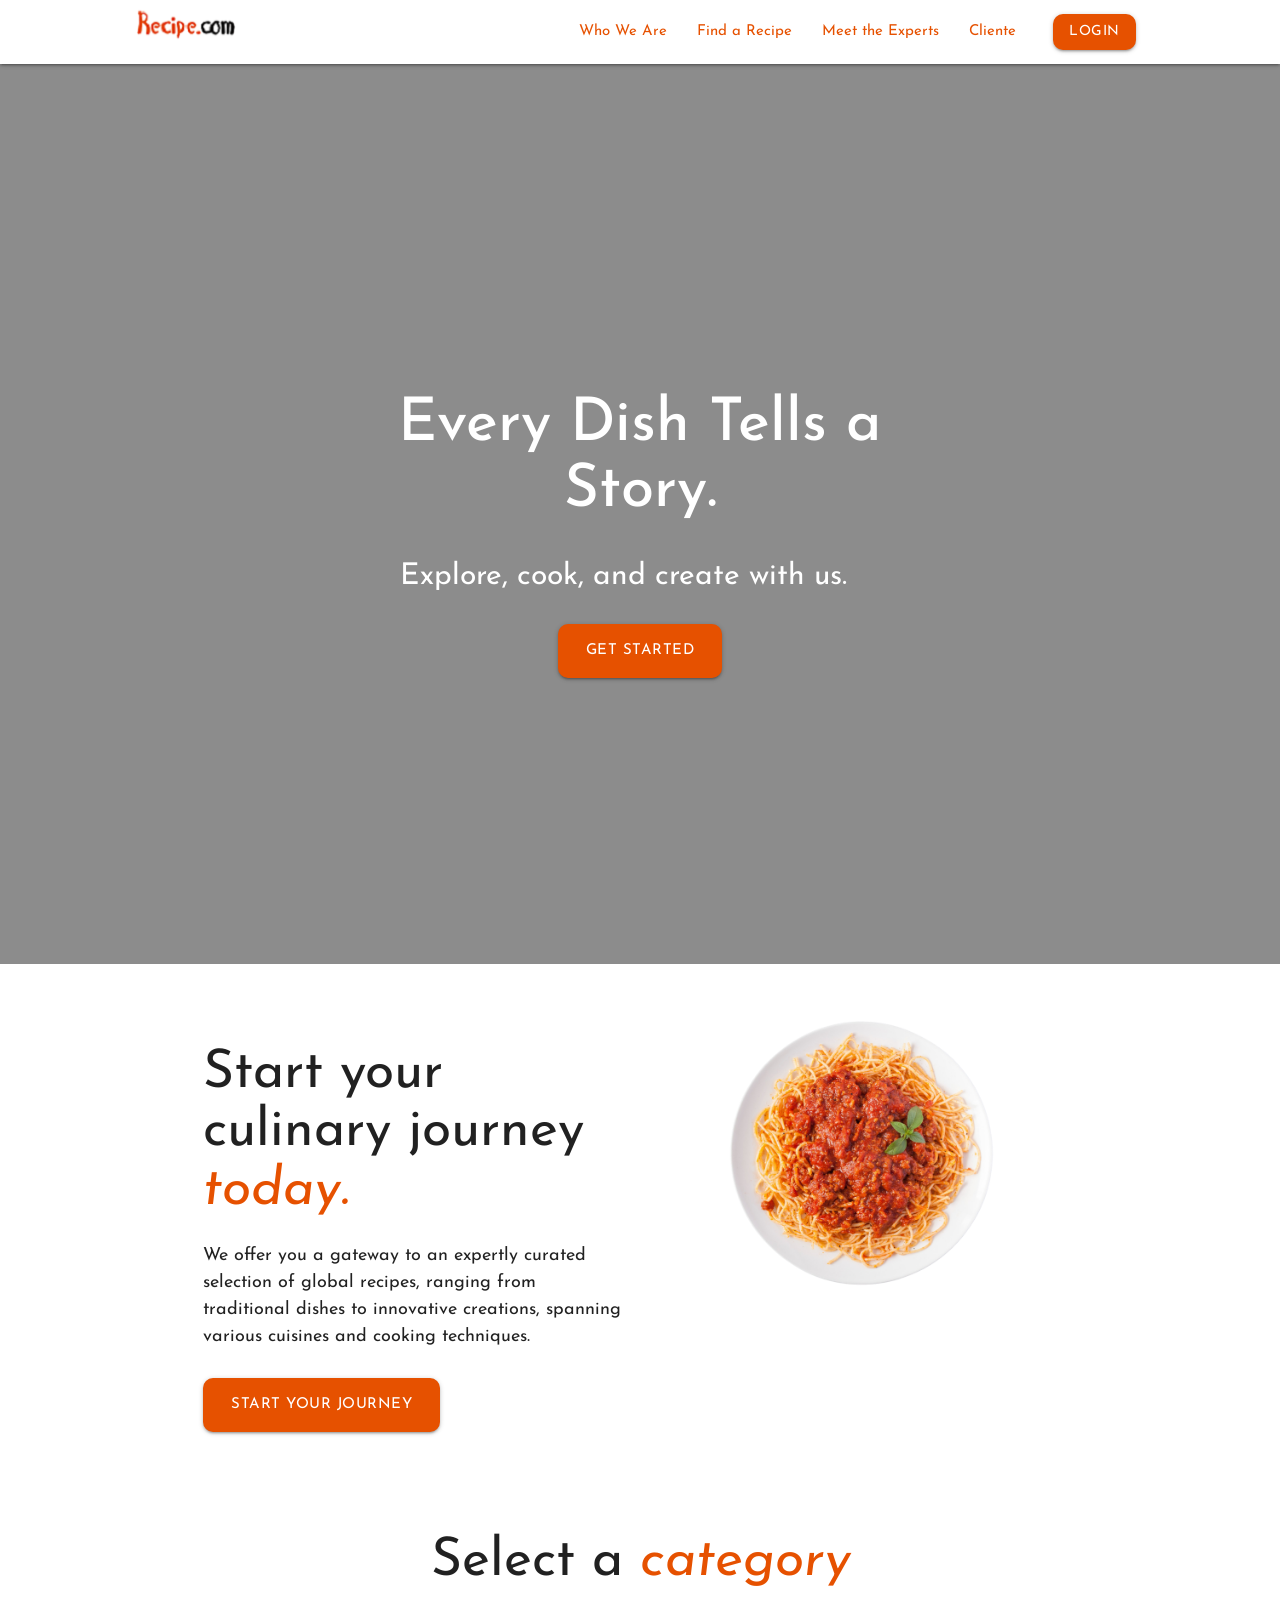
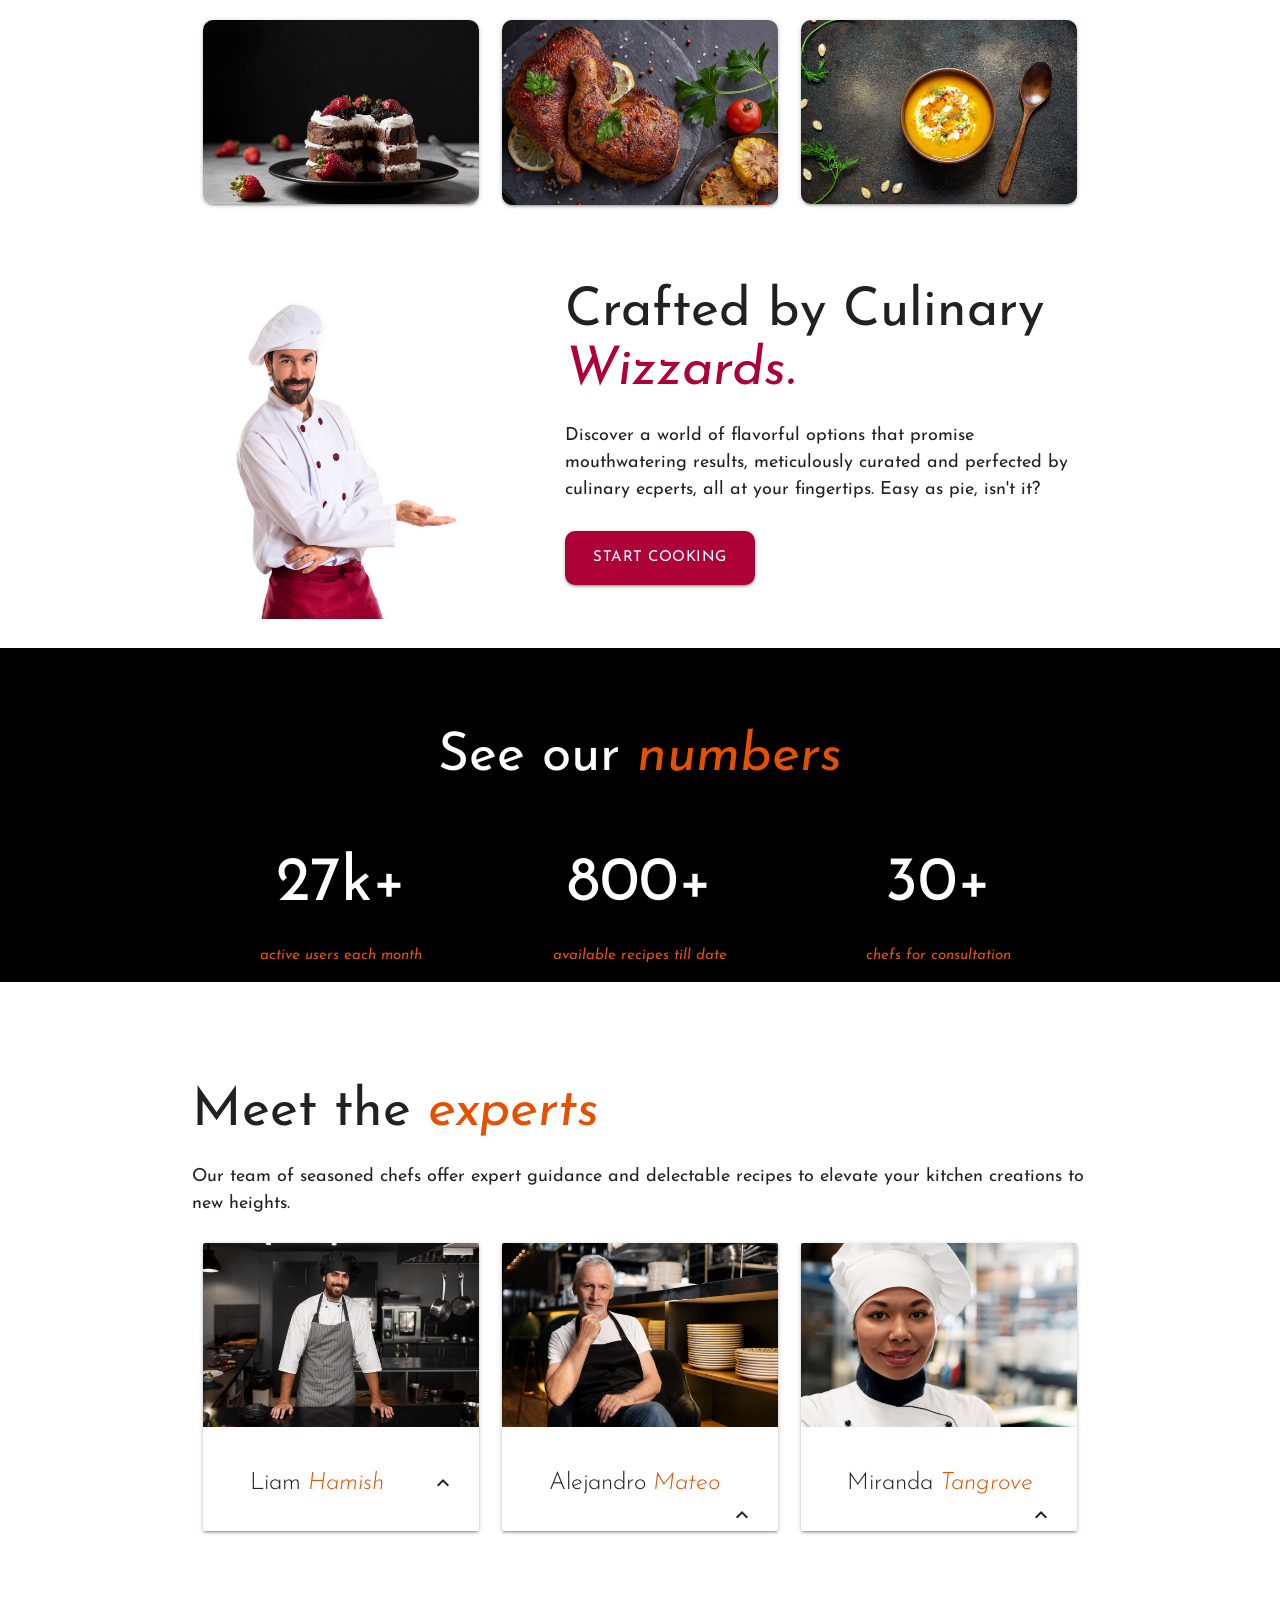
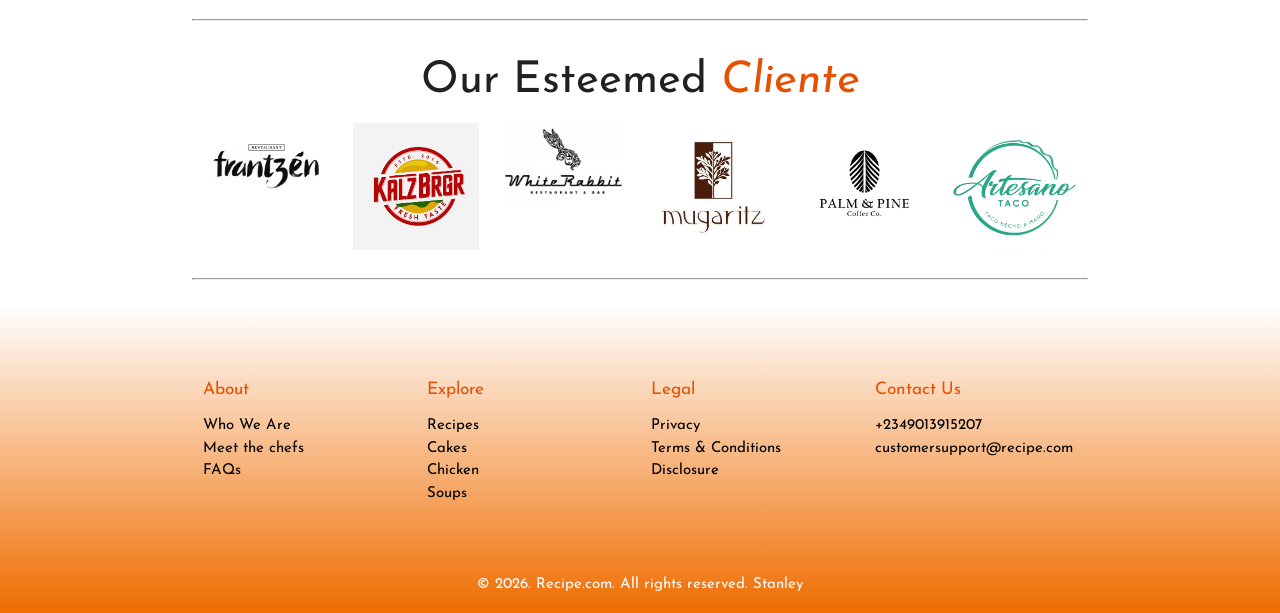
==== index.html @ 9ba12cfd "Implemented youtube search." ====
<!DOCTYPE html>
<html lang="en">
<head>
    <meta charset="UTF-8">
    <meta name="viewport" content="width=device-width, initial-scale=1.0">
    <title>Recipe.com</title>

    <!--CSS Framework -->
    <link rel="stylesheet" href="css/materialize.css">
    <link href="https://fonts.googleapis.com/icon?family=Material+Icons" rel="stylesheet">

    <!-- Vanilla CSS -->
    <link rel="stylesheet" href="css/style.css">


    <!-- Custom fonts -->
    <link rel="preconnect" href="https://fonts.googleapis.com">
    <link rel="preconnect" href="https://fonts.gstatic.com" crossorigin>
    <link href="https://fonts.googleapis.com/css2?family=Josefin+Sans:ital,wght@0,100..700;1,100..700&display=swap" rel="stylesheet">

    <!-- Favicon and shortcut -->
    <link rel="shortcut icon" href="images/rcon.png" type="image/x-icon">
</head>
<body>
    <header>
        <div class="navbar-fixed">
            <nav class="white ">
                <a href="#sidenav" class="sidenav-trigger left hide-on-large-only">
                    <i class="material-icons black-text">menu</i>
                </a>

                <a href="#">
                    <img src="images/logo.png" alt="Recipe.com" class="responsive-img brand-logo hide-on-large-only">
                </a>
                
                <div class="container hide-on-med-and-down">
                    <div class="row">
                        <div class="col pull-l1">
                            <a href="#">
                                <img src="images/logo.png" alt="Recipe.com" class="responsive-img">
                            </a>
                        </div>
                        <div class="col push-l3">
                            <ul class="">
                                <li><a href="" class="orange-text text-darken-4">Who We Are</a></li>
                                <li><a href="#category-section" class="orange-text text-darken-4">Find a Recipe</a></li>
                                <li><a href="#expert-section" class="orange-text text-darken-4">Meet the Experts</a></li>
                                <li><a href="#cliente-section" class="orange-text text-darken-4">Cliente</a></li>
                            </ul>
                        </div>
                        <div class="col push-l3">
                            <div class="right">
                                <a href="#" class="btn login-btn orange darken-4"><span>LOGIN</span></a>
                            </div>
                        </div>
                    </div>
                </div>
            </nav>
        </div>

        <!-- Mobile sidenav -->
        <ul class="sidenav" id="sidenav">
            <li><a href="" class="orange-text text-darken-4">Who We Are</a></li>
            <li><a href="#category-section" class="orange-text text-darken-4">Find a Recipe</a></li>
            <li><a href="#expert-section" class="orange-text text-darken-4">Meet the Experts</a></li>
            <li><a href="#cliente-section" class="orange-text text-darken-4">Cliente</a></li>
            <li>
                <a href="#" class="btn login-btn orange darken-4"><span>LOGIN</span></a>
            </li>
        </ul>

        <section class="hero">
            <!-- Desktop Video -->
            <video class="hero-video hide-on-small-and-down"
                autoplay
                muted
                loop
                playsinline>
                <source src="images/header-bg-vid.mp4" type="video/mp4">
            </video>

            <!-- Mobile Image -->
            <div class="hero-image hide-on-med-and-up">
                <!-- I used a backgroud image here -->
            </div>

            <!-- Dark Overlay -->
            <div class="hero-overlay"></div>

            <!-- Content -->
            <div class="hero-content container">
                <div class="hero-text">
                    <h1 class="text-align-center-on-wrap">Every Dish Tells a Story.</h1>
                    <p>Explore, cook, and create with us.</p>
    
                </div>
                <a class="btn-large orange darken-4 waves-effect get-started-btn">
                    Get Started
                </a>
            </div>

        </section>
    </header>

    <main>
        <!-- hero section (section 1)-->
        <section class="hero-section" id="hero-section">
            <div class="container row">
                <div class="col m8 l6">
                    <h2 class="hide-on-small-and-down">Start your culinary journey <span class="italic orange-text text-darken-4">today.</span></h2>
                    <h4 class="hide-on-med-and-up">Start your culinary journey <span class="italic orange-text text-darken-4">today.</span></h4>
                    <p>We offer you a gateway to an expertly curated selection of global recipes, ranging from traditional dishes to innovative creations, spanning various cuisines and cooking techniques.</p>

                    <a href="" class="btn-large white-text orange darken-4 get-started-btn waves-effect">START YOUR JOURNEY</a>
                </div>
                <div class="col hide-on-small-and-down m4 l6">
                    <div class="image-col">
                        <img src="images/spagetti.png" alt="Spagetti" class="responsive-img">
                    </div>
                </div>
            </div>
        </section>

        <!-- category (section 2)-->
        <section class="category-section" id="category-section">
            <div class="container">
                <div class="category-section-title">
                    <h2 class="hide-on-small-and-down">Select a <span class="italic orange-text text-darken-4">category</span></h2>
                    <h4 class="hide-on-med-and-up">Tap a <span class="italic orange-text text-darken-4">category</span></h4>
                </div>
                
                <div class="row hide-on-small-and-down">
                    <div class="col s12 m12 l4">
                        <div class="my-modal-container round-edge">
                            <div class="card round-edge">
                                <div class="card-image">
                                    <img src="images/cake-main.jpg" alt="Cake" class="responsive-img round-edge">
                                </div>
                            </div>
                            <div class="my-modal round-edge">
                                <a href="all-recipes-cakes.html" class="">Cakes<i class="material-icons">call_made</i></a>
                            </div>
                        </div>
                    </div>
                    <div class="col s12 m12 l4">
                        <div class="my-modal-container">
                            <div class="card round-edge">
                                <div class="card-image">
                                    <img src="images/chicken-main.jpg" alt="Cake" class="responsive-img round-edge">
                                </div>
                            </div>
                            <div class="my-modal round-edge">
                                <a href="all-recipes-chicken.html" class="">Chicken<i class="material-icons">call_made</i></a>
                            </div>
                        </div>
                    </div>
                    <div class="col s12 m12 l4 ">
                        <div class="my-modal-container">
                            <div class="card round-edge">
                                <div class="card-image">
                                    <img src="images/soup-main.jpg" alt="Cake" class="responsive-img  round-edge">
                                </div>
                            </div>
                            <div class="my-modal round-edge">
                                <a href="all-recipes-soups.html" class="">Soups<i class="material-icons">call_made</i></a>
                            </div>
                        </div>
                    </div>
                </div>

                <!-- for mobile screens -->
                <div class="slider hide-on-med-and-up">
                    <ul class="slides round-edge">
                        <li>
                            <img src="images/cake-main.jpg" alt="Cake" class="responsive-img round-edge">
                            
                                <!-- Sliding Text Container -->
                            <div class="caption center-align">
                                <div class=" white-text">
                                    <h3>
                                        <a href="all-recipes-cakes.html" class="white-text">Cakes<i class="material-icons">call_made</i></a>
                                    </h3>
                                </div>
                            </div>
                        </li>
                        <li>
                            <img src="images/soup-main.jpg" alt="Cake" class="responsive-img round-edge">
                            
                                <!-- Sliding Text Container -->
                            <div class="caption left-align">
                                <div class=" white-text">
                                    <h3>
                                        <a href="all-recipes-soups.html" class="white-text">Soups<i class="material-icons">call_made</i></a>
                                    </h3>
                                </div>
                            </div>
                        </li>
                        <li>
                            <img src="images/chicken-main.jpg" alt="Cake" class="responsive-img round-edge">
                            
                                <!-- Sliding Text Container -->
                            <div class="caption right-align">
                                <div class=" white-text">
                                    <h3>
                                        <a href="all-recipes-chicken.html" class="white-text">Chicken<i class="material-icons">call_made</i></a>
                                    </h3>
                                </div>
                            </div>
                        </li>
                    </ul>
                </div>
            </div>
        </section>

        <!-- section 3 -->
        <section class="section-3">
            <div class="container">
                <div class="row">
                    <div class="col s12 m4 l5">
                        <img src="images/chef.jpg" alt="Chef" class="responsive-img hide-on-small-and-down">
                        <img src="images/chef-thumbs-up.jpg" alt="Chef" class="responsive-img hide-on-med-and-up">
                    </div>
                    <div class="s12 m8 l7">
                        <h2 class="hide-on-small-and-down">Crafted by Culinary <span class="italic chef-color-text">Wizzards.</span></h2>
                        <h4 class="hide-on-med-and-up center">Crafted by Culinary <span class="italic chef-color-text">Wizzards.</span></h4>
                        <p>Discover a world of flavorful options that promise mouthwatering results, meticulously curated and perfected by culinary ecperts, all at your fingertips. Easy as pie, isn't it?</p>
                        <a href="#" class="btn-large start-cooking-btn chef-color">START COOKING</a>
                    </div>
                </div>
            </div>
        </section>

        <!-- sectooin 4 -->
        <section class="section-4 black white-text">
            <div class="container">
                <div class="category-section-title">
                    <h2 class="center-align">See our <span class="italic orange-text text-darken-4">numbers</span></h2>
                </div>

                <div class="row">
                    <div class="col s12 m4 l4">
                        <h1 class="white-text text-align-center-on-wrap">27k+</h1>
                        <p class="text-align-center-on-wrap italic orange-text text-darken-4">active users each month</p>
                    </div>
                    <div class="col s12 m4 l4">
                        <h1 class="white-text text-align-center-on-wrap">800+</h1>
                        <p class="text-align-center-on-wrap italic orange-text text-darken-4">available recipes till date</p>
                    </div>
                    <div class="col s12 m4 l4">
                        <h1 class="white-text text-align-center-on-wrap">30+</h1>
                        <p class="text-align-center-on-wrap italic orange-text text-darken-4">chefs for consultation</p>
                    </div>
                </div>
            </div>
        </section>

        <!-- section 5 (Experts)-->
        <section class="section-5" id="expert-section">
            <div class="container">
                <h2 class="hide-on-small-and-down">Meet the <span class="italic orange-text text-darken-4">experts</span></h2>
                <h4 class="hide-on-med-and-up center-align">Meet the <span class="italic orange-text text-darken-4">experts</span></h4>
                <p>Our team of seasoned chefs offer expert guidance and delectable recipes to elevate your kitchen creations to new heights.</p>

                <div class="row">
                    <div class="col s12 m6 l4">
                        <div class="card">
                            <div class="card-image waves-effect waves-block waves-light">
                                <img class="activator" src="images/expert-1.jpg">
                            </div>
                            <div class="card-content">
                                <h5 class="card-title activator grey-text text-darken-4">
                                    Liam <span class="italic orange-text text-darken-4">Hamish</span>
                                    <i class="material-icons right">expand_less</i>
                                </h5>
                            </div>
                            <div class="card-reveal">
                                <span class="card-title orange-text text-darken-4"><i class="material-icons right">close</i></span>
                                <p>A Scottish culinary virtuosso, infuses traditional flavors with innovative techniques, crafting exquisite dishes that celebrates his rich culinary heritage.</p>
                            </div>
                        </div>
                    </div>
                    <div class="col s12 m6 l4">
                        <div class="card">
                            <div class="card-image waves-effect waves-block waves-light">
                                <img class="activator" src="images/expert-2.jpg">
                            </div>
                            <div class="card-content">
                                <h5 class="card-title activator grey-text text-darken-4">
                                    Alejandro <span class="italic orange-text text-darken-4">Mateo</span>
                                    <i class="material-icons right">expand_less</i>
                                </h5>
                            </div>
                            <div class="card-reveal">
                                <span class="card-title orange-text text-darken-4"><i class="material-icons right">close</i></span>
                                <p>He showcases the rich tapestry of Spanish cuisine through his bold flavors and artistic presentations, honoring age-old traditions with a contemporary flair.</p>
                            </div>
                        </div>
                    </div>
                    <div class="col s12 m6 l4">
                        <div class="card">
                            <div class="card-image waves-effect waves-block waves-light">
                                <img class="activator" src="images/expert-3.jpg">
                            </div>
                            <div class="card-content">
                                <h5 class="card-title activator grey-text text-darken-4">
                                    Miranda <span class="italic orange-text text-darken-4">Tangrove</span>
                                    <i class="material-icons right">expand_less</i>
                                </h5>
                            </div>
                            <div class="card-reveal">
                                <span class="card-title orange-text text-darken-4"><i class="material-icons right">close</i></span>
                                <p>She brings a modern twist to classic American cuisine, blending flavors from diverse cultural influence to create culinary masterpieces that captivates the palate.</p>
                            </div>
                        </div>
                    </div>
                </div>
            </div>
        </section>
        
        <!-- section 6 (Clients) -->
        <section class="section-6" id="cliente-section">
            <div class="container">
                <hr>
                <div class="category-section-title">
                    <h3 class="hide-on-small-and-down">Our Esteemed <span class="italic orange-text text-darken-4">Cliente</span></h3>
                    <h4 class="hide-on-med-and-up center">Our Esteemed <span class="italic orange-text text-darken-4">Cliente</span></h4>
                </div>
                <!-- Clients logo -->
                <div class="row">
                    <div class="col s6 m3 l2">
                        <img src="images/rest-1.avif" alt="" class="responsive-img">
                    </div>
                    <div class="col s6 m3 l2">
                        <img src="images/rest-2.avif" alt="" class="responsive-img">
                    </div>
                    <div class="col s6 m3 l2">
                        <img src="images/rest-3.avif" alt="" class="responsive-img">
                    </div>
                    <div class="col s6 m3 l2">
                        <img src="images/rest-4.avif" alt="" class="responsive-img">
                    </div>
                    <div class="col s6 m3 l2">
                        <img src="images/rest-5.avif" alt="" class="responsive-img">
                    </div>
                    <div class="col s6 m3 l2">
                        <img src="images/rest-6.avif" alt="" class="responsive-img">
                    </div>
                </div>
                <hr>
            </div>
        </section>
    </main>

    <footer class="page-footer">
        <div class="container">
            <div class="row">
                <div class="col s12 m6 l3">
                    <h6 class="orange-text text-darken-4">About</h6>
                    <ul>
                        <li><a href="#" class="black-text">Who We Are</a></li>
                        <li><a href="#" class="black-text">Meet the chefs</a></li>
                        <li><a href="#" class="black-text">FAQs</a></li>
                    </ul>
                </div>
                <div class="col s12 m6 l3">
                    <h6 class="orange-text text-darken-4">Explore</h6>
                    <ul>
                        <li><a href="#category-section" class="black-text">Recipes</a></li>
                        <li><a href="all-recipes-cakes.html" class="black-text">Cakes</a></li>
                        <li><a href="all-recipes-chicken.html" class="black-text">Chicken</a></li>
                        <li><a href="all-recipes-soups.html" class="black-text">Soups</a></li>
                    </ul>
                </div>
                <div class="col s12 m6 l3">
                    <h6 class="orange-text text-darken-4">Legal</h6>
                    <ul>
                        <li><a href="#" class="black-text">Privacy</a></li>
                        <li><a href="#" class="black-text">Terms & Conditions</a></li>
                        <li><a href="#" class="black-text">Disclosure</a></li>
                    </ul>
                </div>
                <div class="col s12 m6 l3">
                    <h6 class="orange-text text-darken-4">Contact Us</h6>
                    <ul>
                        <li><a href="tel:+2349013915207" class="black-text">+2349013915207</a></li>
                        <li><a href="#" class="black-text">customersupport@recipe.com</a></li>
                    </ul>
                </div>
            </div>
            <div class="center copyright">
                <p>&copy; 2026. Recipe.com. All rights reserved. <a href="https://github.com/Dyxcy-01" class="white-text">Stanley</a></p>
            </div>
        </div>

    </footer>
</body>

<!-- Framework scripts for materialize CSS -->
<script src="js/jquery.js"></script>
<script src="js/materialize.js"></script>

<!-- Main script -->
<script>
$(document).ready(()=>{
    $('.sidenav').sidenav();
    $('.slider').slider(
        {
            indicators: false,
            interval: 3000
        }
    );
});
</script>
</html>
---- css/style.css ----
/* General */
*{
    font-family: "Josefin Sans", sans-serif;
    font-optical-sizing: auto;
    font-style: normal;
}

.login-btn{
    border-radius: 10px;
}

ul li a:hover, 
.login-btn:hover, 
.get-started-btn:hover, 
.start-cooking-btn:hover{
    font-weight: bold;
}

.get-started-btn, 
.start-cooking-btn{
    border-radius: 10px;
    margin-top: 10px;
}

/* Start */

.hero{
    position:relative;
    height:100vh;
    overflow:hidden;
}

/* Desktop Video */
.hero-video{
    position:absolute;
    top:50%;
    left:50%;
    width:100%;
    height:100%;
    object-fit:cover;
    transform:translate(-50%, -50%);
    z-index:1;
}

/* Mobile Background */
.hero-image{
    position:absolute;
    inset:0;
    background:url("../images/welcome-banner.jpg") center center;
    background-size:cover;
    z-index:1;
}

/* Dark layer */
.hero-overlay{
    position:absolute;
    inset:0;
    background:rgba(0,0,0,.45);
    z-index:2;
}

/* Center text */
.hero-content{
    position:relative;
    z-index:3;
    height:100%;
    display:flex;
    flex-direction:column;
    justify-content:center;
    align-items:center;
    text-align:center;
    color:#fff;
}


.hero-text{
    width:600px;
}


.hero-text p{
    text-align:left;
}





.hero-content h1{
    font-size:4rem;
    font-weight:500;
    margin-bottom:0rem;
}

.hero-content p{
    font-size:2.0rem;
    margin-left: 10%;
    margin-bottom:1rem;
}

@media only screen and (max-width:600px){
    .hero{
        height:auto;
    }

    .hero-content{
        align-items:flex-start;
        text-align:left;
        padding:40px 20px;
        justify-content:center;
    }

    .hero-content h1{
        font-size:2rem;
        text-align: left;
    }

    .hero-content p{
        font-size:1.2rem;
        margin-left: auto;
    }
}

/* Stop */


.hero-section,
.category-section, 
.section-4, 
.section-5,
.section-6{
    padding-top: 3rem;
}
.section-3{
    padding-top: 0.5rem;
}

.slider .slides{
    height: fit-content !important;
}


.hero-section p, .section-3 p, .section-5 p{
    font-size: large;
}

.category-section-title{
    display: flex;
    justify-content: center;
}

.my-modal-container{
    position: relative;
}
.my-modal-container:hover .my-modal{
    opacity: 1;
}
.my-modal{
    position: absolute;
    top: 0;
    left: 0;
    height: 100%;
    width: 100%;
    display: flex;
    align-items: center;
    justify-content: center;
    transition: 0.5s ease;
    opacity: 0;
    background-color: rgba(0, 0, 0, 0.849);
}

.my-modal a{
    color: #fff;
    font-weight: bold;
    text-decoration: underline;
    font-size: 25px;
}

.section-5 h5{
    margin-left: 10%;
}

.page-footer{
    background: linear-gradient(to bottom,#fff,#ef6c00);
    padding-top: 5%;
    margin-top: 2%;
    padding-bottom: 0.1rem;
}

.copyright{
    margin-top: 6%;
}
.footer-copyright.row{
    background-color: rgba(255, 0, 0, 0)!;
}

.duration{
    border-radius: 20px;
    padding: 5px 7px;
    font-size: 10px;
}

/* All cakes recipe page */
.parallax-container {   
    position: relative;
    height: 500px; /* Adjust to your needs */
    overflow: hidden;
}

.text-overlay {
    position: absolute;
    top: 10%;
    left: 15%;
    width: 100%;
    height: 100%;
    z-index: 2;
}

.slide-in-text {
    opacity: 0;
    transform: translateX(-100px); /* Start 100px to the left */
    animation: slideIn 0.7s ease-in-out forwards;
}
.slide-in-text p{
    font-size: 18px;
}

@keyframes slideIn {
    to {
        opacity: 1;
        transform: translateX(0); /* Return to original position */
    }
}

.cakes-footer{
    background: linear-gradient(to bottom,#fff,#9b0b21);
    padding-top: 5%;
    margin-top: 2%;
    padding-bottom: 0.1rem;
}

/* Soup page */
.soup-footer{
    background: linear-gradient(to bottom,#fff,#1B5E20);
    padding-top: 5%;
    margin-top: 2%;
    padding-bottom: 0.1rem;
}

/* Utility classes */
.bold{
    font-weight: bold;
}
.text-align-center-on-wrap{
    text-align: center;
}
.italic{
    font-style: italic;
}
.center{
    place-self: center;
}
.round-edge{
    border-radius: 10px !important;
}
.chef-color-text{
    color: #ae0137;
}
.chef-color{
    background-color: #ae0137;
}
.chef-color:hover{
    background-color: #ae0138e0;
}

.cake-color-text{
    color: #9b0b21 !important;
}
.cake-color{
    background-color: #9b0b21;
}
.cake-color:hover{
    background-color: #9b0b21;
}
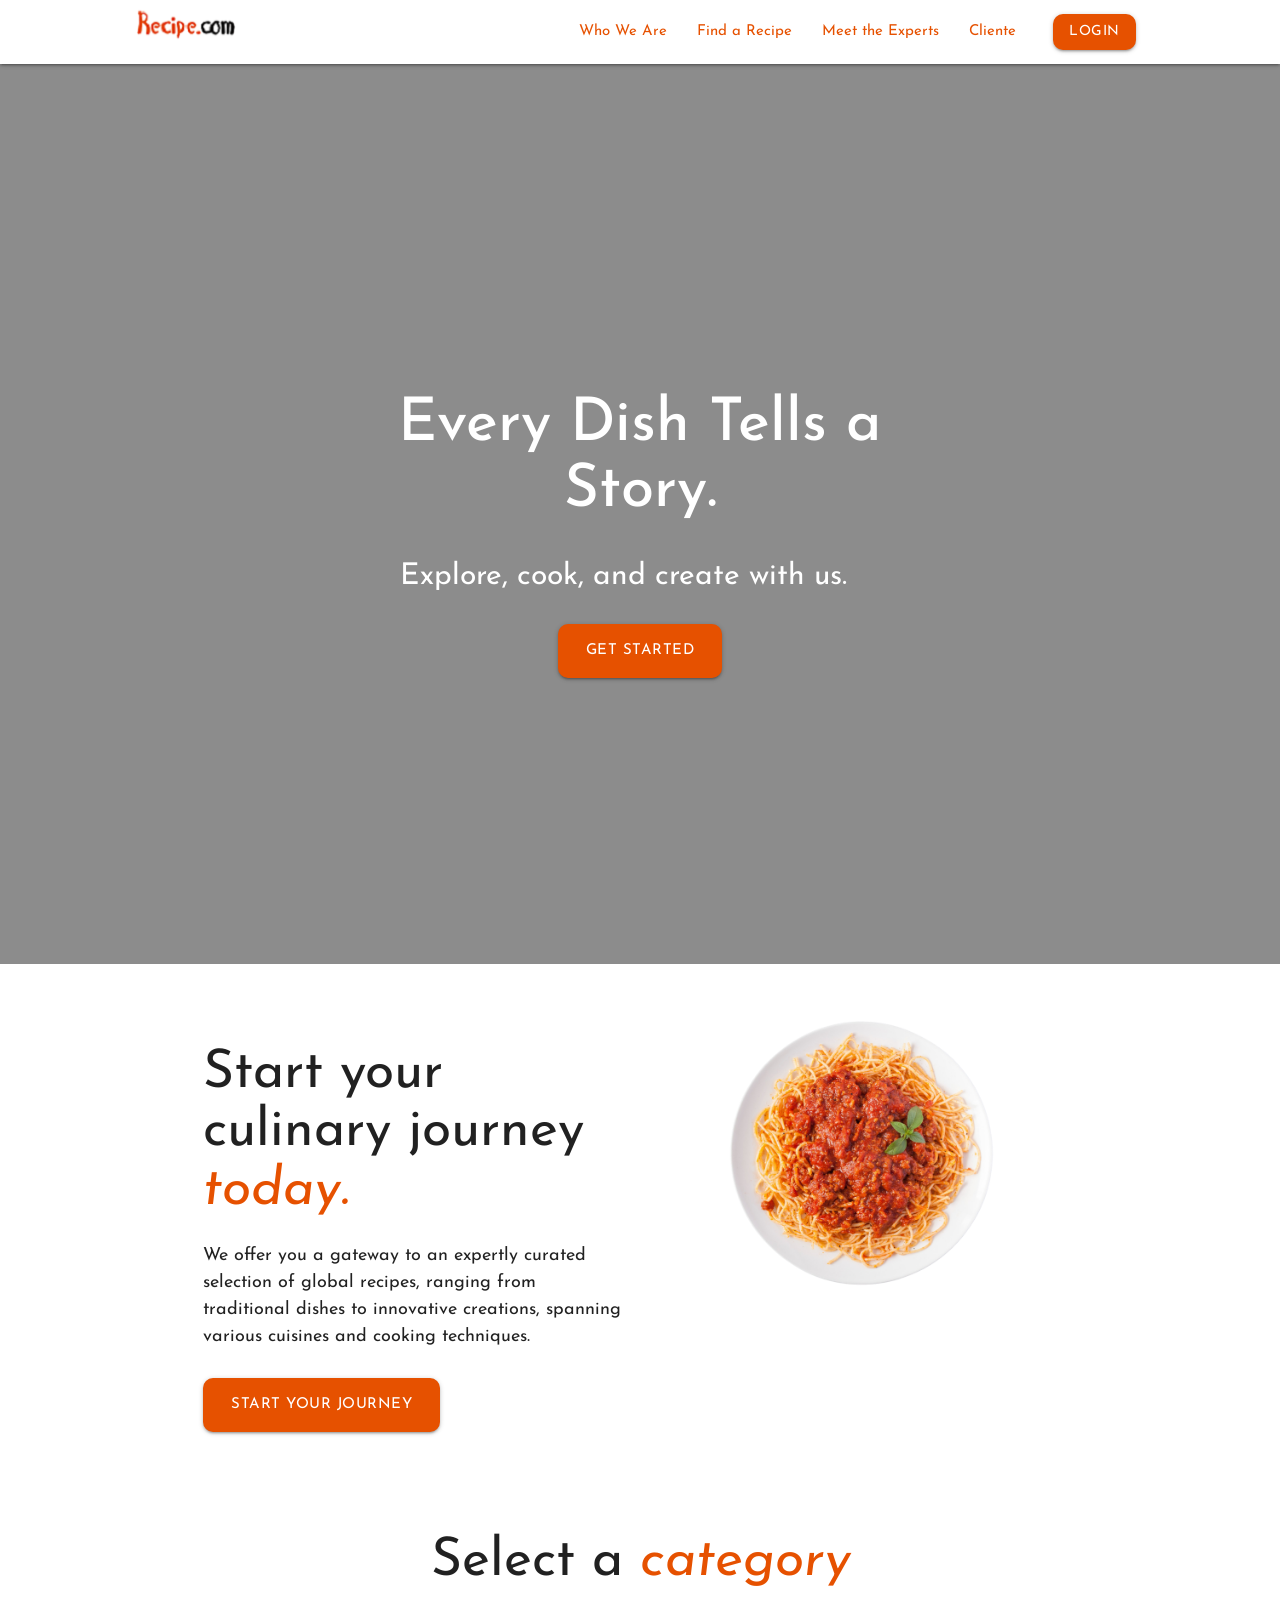
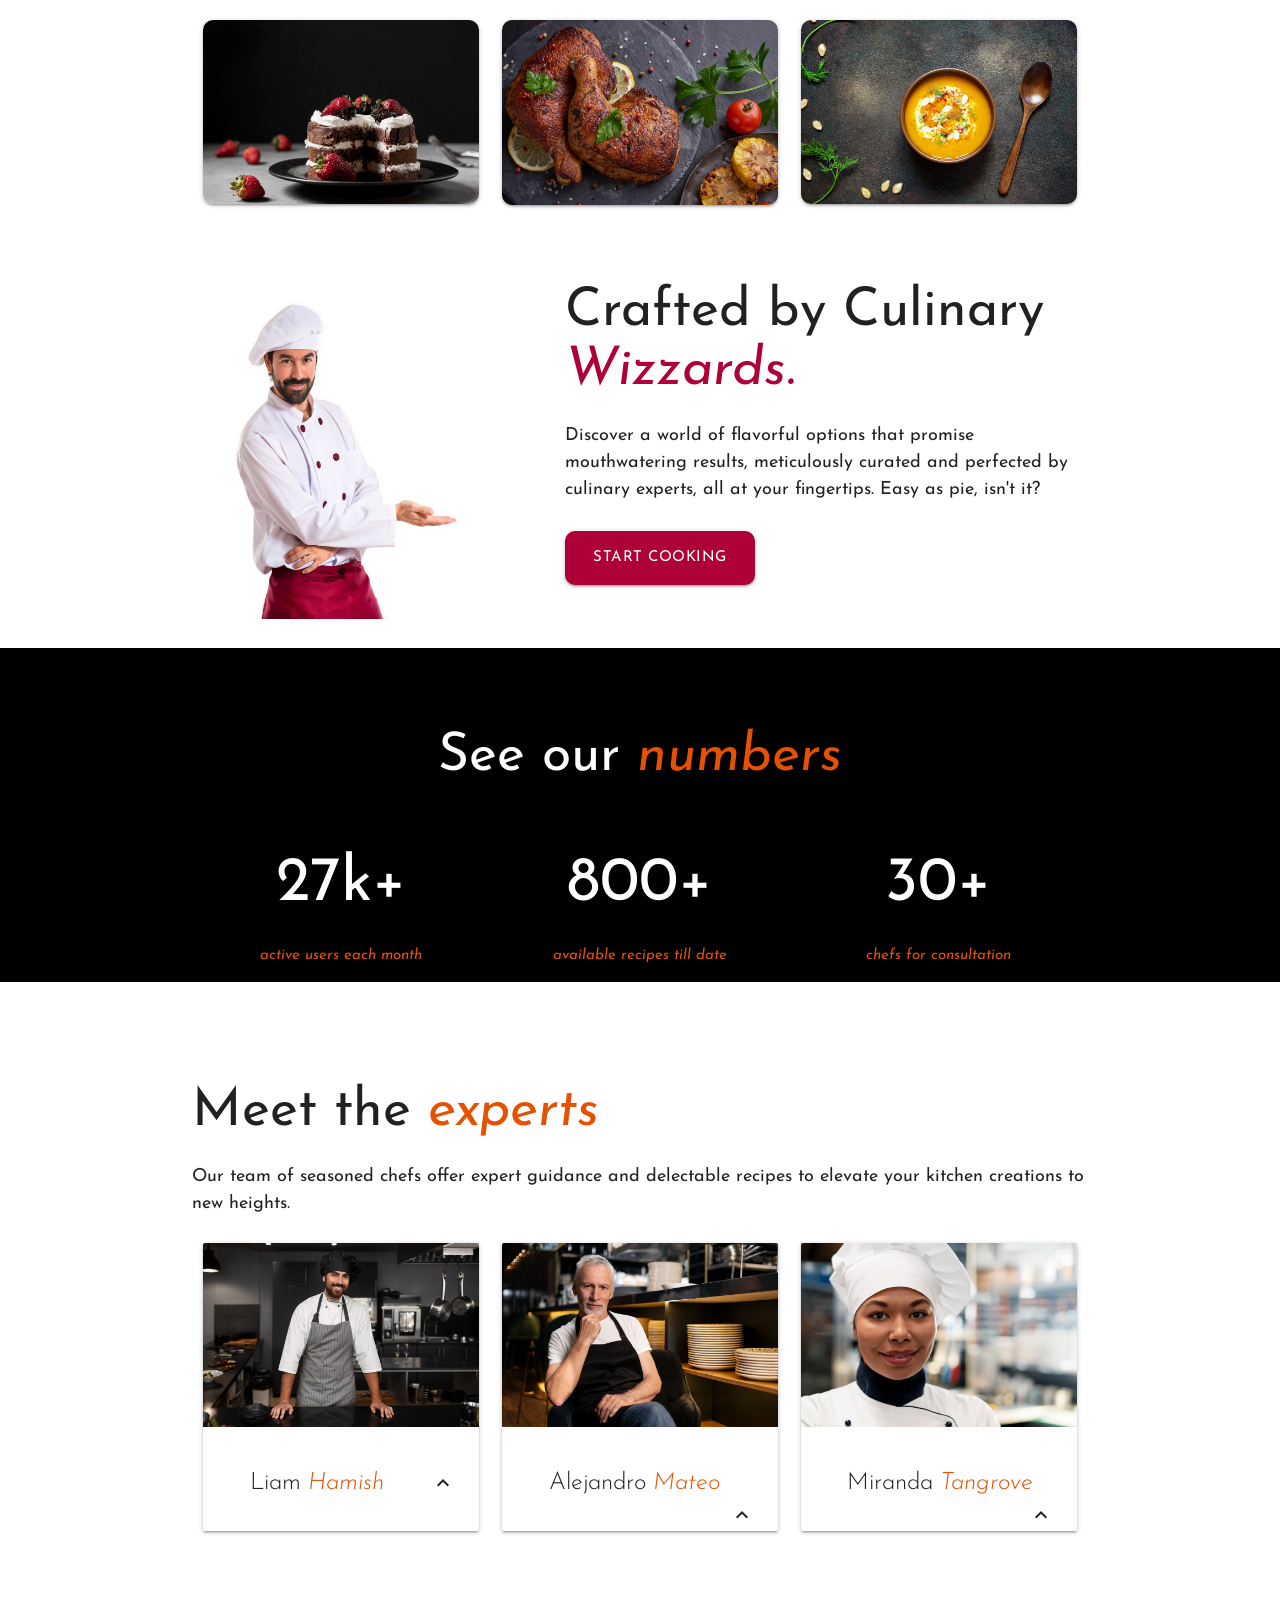
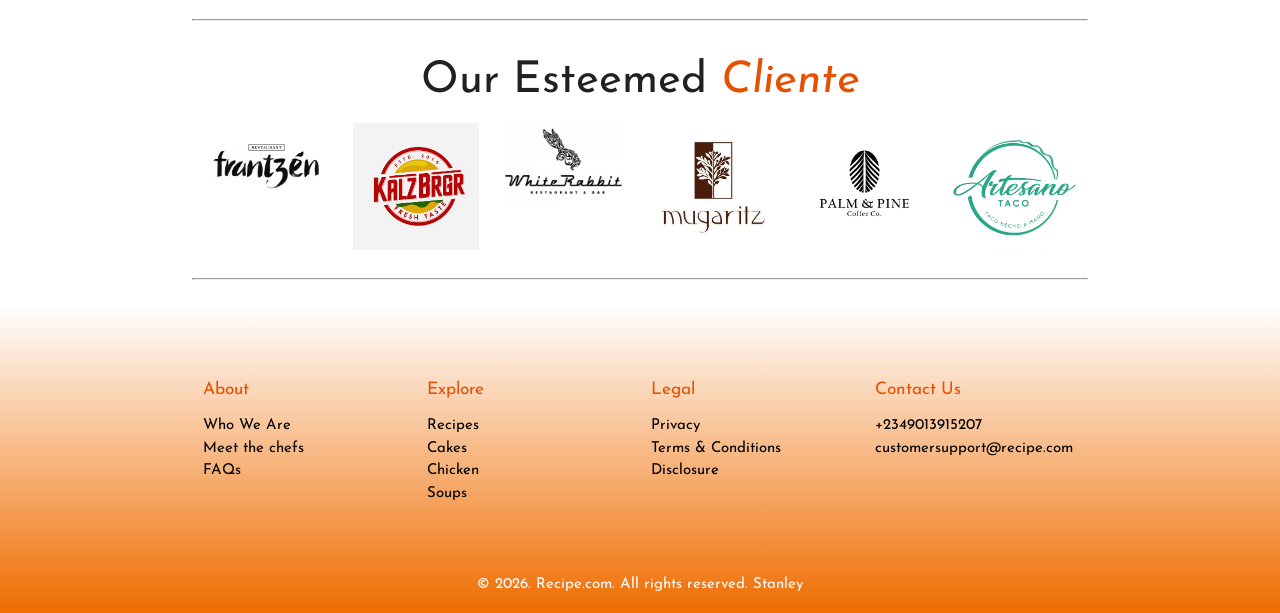
==== commit e20ebd64: "corrected some spellings and made meet the experts link functional." ====
--- a/index.html
+++ b/index.html
@@ -223,7 +223,7 @@
                     <div class="s12 m8 l7">
                         <h2 class="hide-on-small-and-down">Crafted by Culinary <span class="italic chef-color-text">Wizzards.</span></h2>
                         <h4 class="hide-on-med-and-up center">Crafted by Culinary <span class="italic chef-color-text">Wizzards.</span></h4>
-                        <p>Discover a world of flavorful options that promise mouthwatering results, meticulously curated and perfected by culinary ecperts, all at your fingertips. Easy as pie, isn't it?</p>
+                        <p>Discover a world of flavorful options that promise mouthwatering results, meticulously curated and perfected by culinary experts, all at your fingertips. Easy as pie, isn't it?</p>
                         <a href="#" class="btn-large start-cooking-btn chef-color">START COOKING</a>
                     </div>
                 </div>
@@ -358,7 +358,7 @@
                     <h6 class="orange-text text-darken-4">About</h6>
                     <ul>
                         <li><a href="#" class="black-text">Who We Are</a></li>
-                        <li><a href="#" class="black-text">Meet the chefs</a></li>
+                        <li><a href="#expert-section" class="black-text">Meet the chefs</a></li>
                         <li><a href="#" class="black-text">FAQs</a></li>
                     </ul>
                 </div>
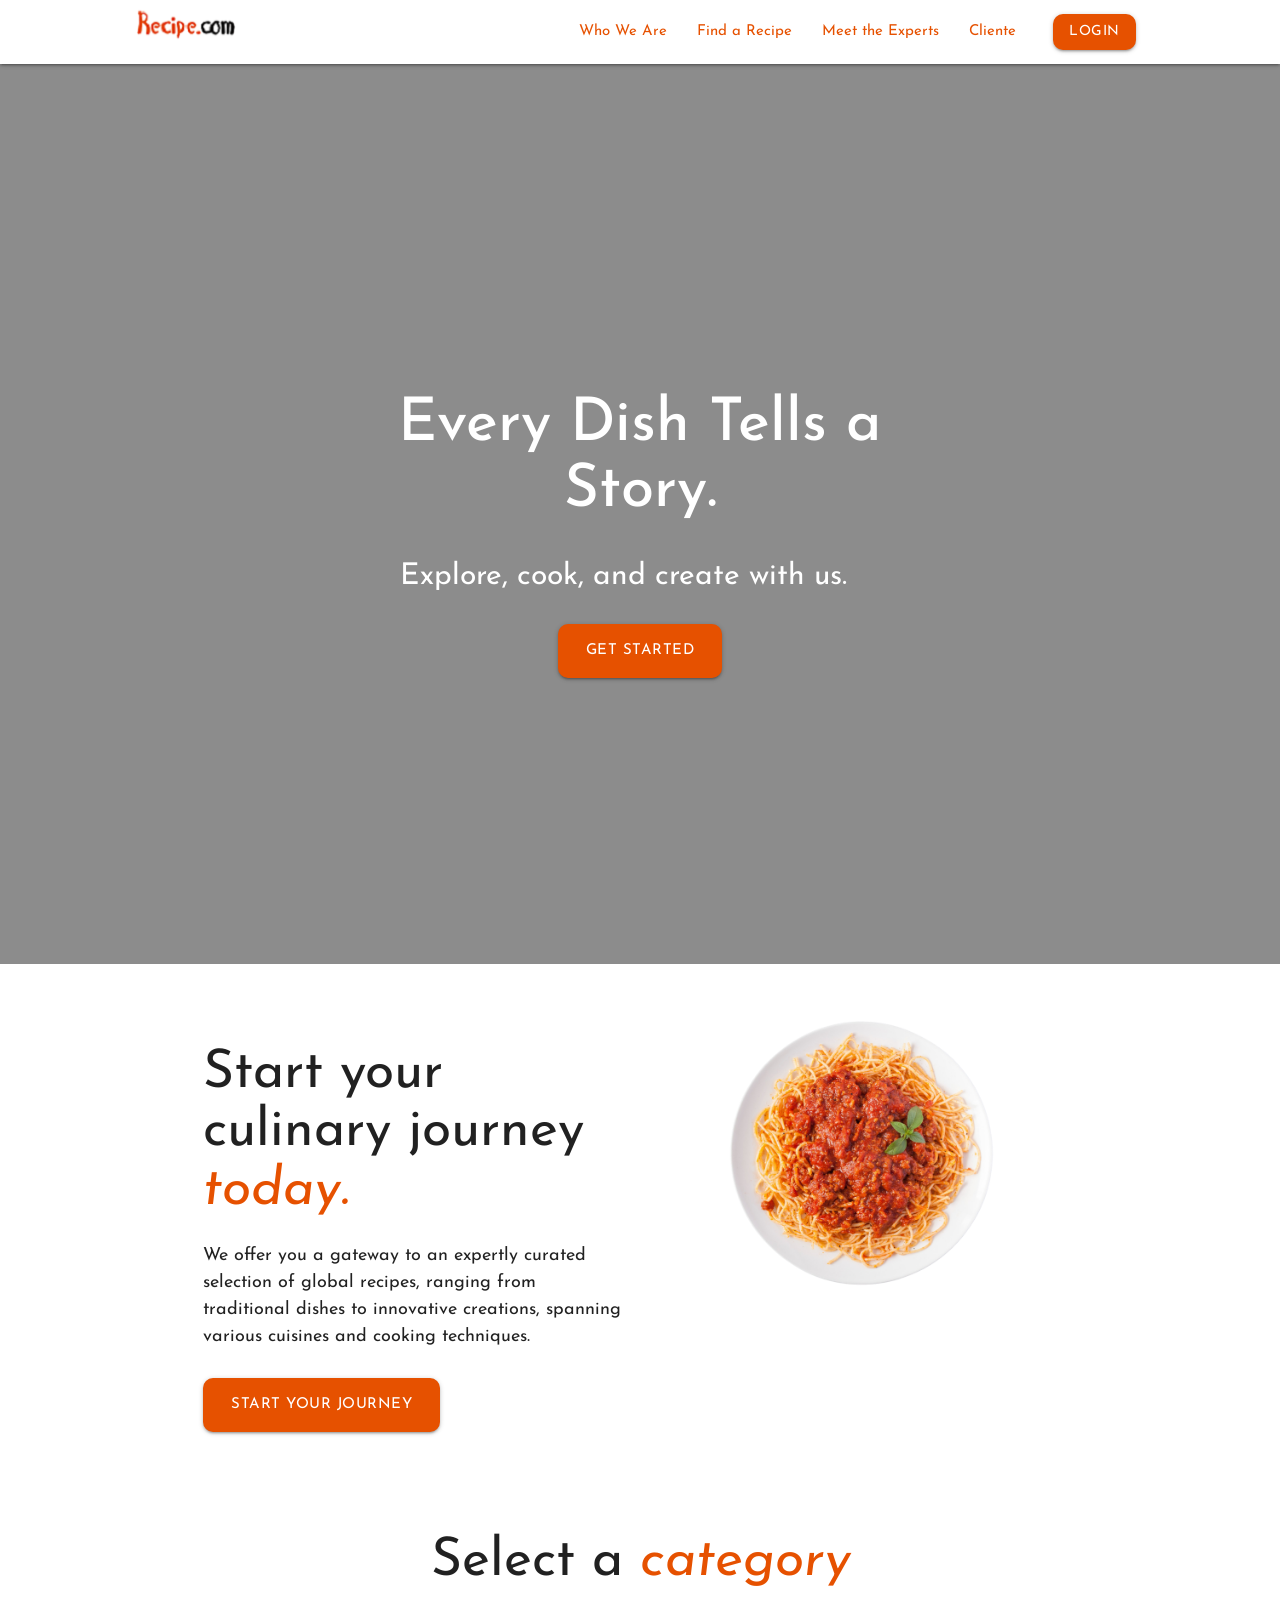
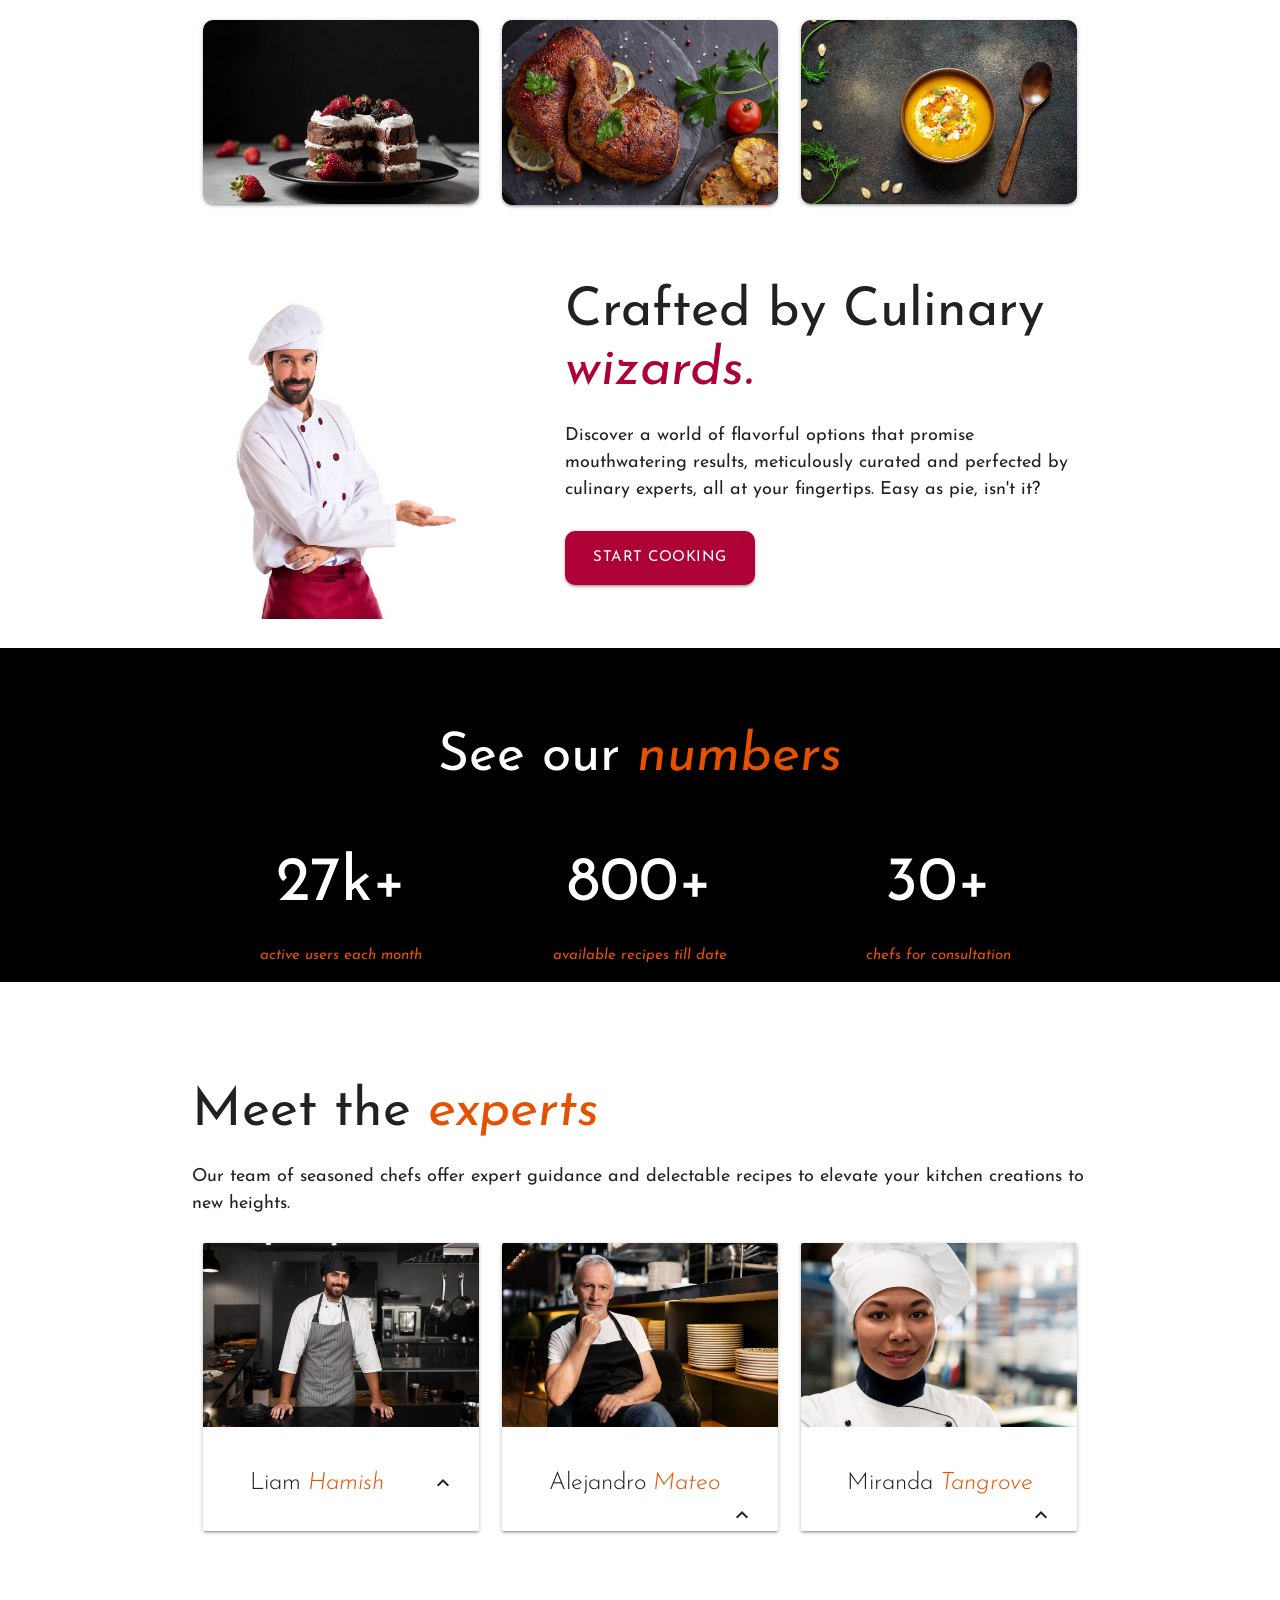
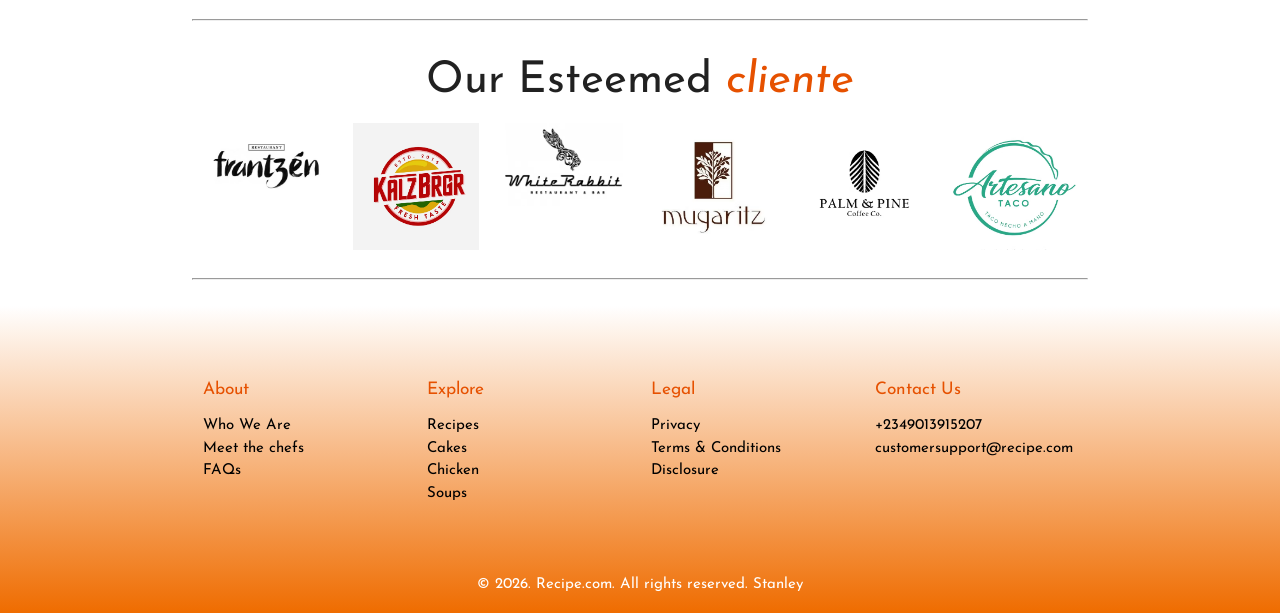
==== commit 8ae13e42: "Made categories entire cards to be clickable, not just the text inside it." ====
--- a/index.html
+++ b/index.html
@@ -22,7 +22,7 @@
     <link rel="shortcut icon" href="images/rcon.png" type="image/x-icon">
 </head>
 <body>
-    <header>
+    <header class="scrollspy">
         <div class="navbar-fixed">
             <nav class="white ">
                 <a href="#sidenav" class="sidenav-trigger left hide-on-large-only">
@@ -42,7 +42,7 @@
                         </div>
                         <div class="col push-l3">
                             <ul class="">
-                                <li><a href="" class="orange-text text-darken-4">Who We Are</a></li>
+                                <li><a href="#who-we-are" class="orange-text text-darken-4">Who We Are</a></li>
                                 <li><a href="#category-section" class="orange-text text-darken-4">Find a Recipe</a></li>
                                 <li><a href="#expert-section" class="orange-text text-darken-4">Meet the Experts</a></li>
                                 <li><a href="#cliente-section" class="orange-text text-darken-4">Cliente</a></li>
@@ -60,7 +60,7 @@
 
         <!-- Mobile sidenav -->
         <ul class="sidenav" id="sidenav">
-            <li><a href="" class="orange-text text-darken-4">Who We Are</a></li>
+            <li><a href="#who-we-are" class="orange-text text-darken-4">Who We Are</a></li>
             <li><a href="#category-section" class="orange-text text-darken-4">Find a Recipe</a></li>
             <li><a href="#expert-section" class="orange-text text-darken-4">Meet the Experts</a></li>
             <li><a href="#cliente-section" class="orange-text text-darken-4">Cliente</a></li>
@@ -104,7 +104,7 @@
 
     <main>
         <!-- hero section (section 1)-->
-        <section class="hero-section" id="hero-section">
+        <section class="hero-section scrollspy" id="hero-section">
             <div class="container row">
                 <div class="col m8 l6">
                     <h2 class="hide-on-small-and-down">Start your culinary journey <span class="italic orange-text text-darken-4">today.</span></h2>
@@ -122,7 +122,7 @@
         </section>
 
         <!-- category (section 2)-->
-        <section class="category-section" id="category-section">
+        <section class="category-section scrollspy" id="category-section">
             <div class="container">
                 <div class="category-section-title">
                     <h2 class="hide-on-small-and-down">Select a <span class="italic orange-text text-darken-4">category</span></h2>
@@ -137,9 +137,9 @@
                                     <img src="images/cake-main.jpg" alt="Cake" class="responsive-img round-edge">
                                 </div>
                             </div>
-                            <div class="my-modal round-edge">
-                                <a href="all-recipes-cakes.html" class="">Cakes<i class="material-icons">call_made</i></a>
-                            </div>
+                            <a href="all-recipes-cakes.html" class="my-modal round-edge">
+                                <span>Cakes<i class="material-icons">call_made</i></span>
+                            </a>
                         </div>
                     </div>
                     <div class="col s12 m12 l4">
@@ -149,9 +149,9 @@
                                     <img src="images/chicken-main.jpg" alt="Cake" class="responsive-img round-edge">
                                 </div>
                             </div>
-                            <div class="my-modal round-edge">
-                                <a href="all-recipes-chicken.html" class="">Chicken<i class="material-icons">call_made</i></a>
-                            </div>
+                            <a href="all-recipes-chicken.html" class="my-modal round-edge">
+                                <span>Chicken<i class="material-icons">call_made</i></span>
+                            </a>
                         </div>
                     </div>
                     <div class="col s12 m12 l4 ">
@@ -161,9 +161,9 @@
                                     <img src="images/soup-main.jpg" alt="Cake" class="responsive-img  round-edge">
                                 </div>
                             </div>
-                            <div class="my-modal round-edge">
-                                <a href="all-recipes-soups.html" class="">Soups<i class="material-icons">call_made</i></a>
-                            </div>
+                            <a href="all-recipes-soups.html" class="my-modal round-edge">
+                                <span>Soups<i class="material-icons">call_made</i></span>
+                            </a>
                         </div>
                     </div>
                 </div>
@@ -212,8 +212,8 @@
             </div>
         </section>
 
-        <!-- section 3 -->
-        <section class="section-3">
+        <!-- section 3 (Who we are)-->
+        <section class="section-3 scrollspy" id="who-we-are">
             <div class="container">
                 <div class="row">
                     <div class="col s12 m4 l5">
@@ -221,8 +221,8 @@
                         <img src="images/chef-thumbs-up.jpg" alt="Chef" class="responsive-img hide-on-med-and-up">
                     </div>
                     <div class="s12 m8 l7">
-                        <h2 class="hide-on-small-and-down">Crafted by Culinary <span class="italic chef-color-text">Wizzards.</span></h2>
-                        <h4 class="hide-on-med-and-up center">Crafted by Culinary <span class="italic chef-color-text">Wizzards.</span></h4>
+                        <h2 class="hide-on-small-and-down">Crafted by Culinary <span class="italic chef-color-text">wizards.</span></h2>
+                        <h4 class="hide-on-med-and-up center">Crafted by Culinary <span class="italic chef-color-text">wizards.</span></h4>
                         <p>Discover a world of flavorful options that promise mouthwatering results, meticulously curated and perfected by culinary experts, all at your fingertips. Easy as pie, isn't it?</p>
                         <a href="#" class="btn-large start-cooking-btn chef-color">START COOKING</a>
                     </div>
@@ -231,7 +231,7 @@
         </section>
 
         <!-- sectooin 4 -->
-        <section class="section-4 black white-text">
+        <section class="section-4 black white-text scrollspy">
             <div class="container">
                 <div class="category-section-title">
                     <h2 class="center-align">See our <span class="italic orange-text text-darken-4">numbers</span></h2>
@@ -255,7 +255,7 @@
         </section>
 
         <!-- section 5 (Experts)-->
-        <section class="section-5" id="expert-section">
+        <section class="section-5 scrollspy" id="expert-section">
             <div class="container">
                 <h2 class="hide-on-small-and-down">Meet the <span class="italic orange-text text-darken-4">experts</span></h2>
                 <h4 class="hide-on-med-and-up center-align">Meet the <span class="italic orange-text text-darken-4">experts</span></h4>
@@ -318,12 +318,12 @@
         </section>
         
         <!-- section 6 (Clients) -->
-        <section class="section-6" id="cliente-section">
+        <section class="section-6 scrollspy" id="cliente-section">
             <div class="container">
                 <hr>
                 <div class="category-section-title">
-                    <h3 class="hide-on-small-and-down">Our Esteemed <span class="italic orange-text text-darken-4">Cliente</span></h3>
-                    <h4 class="hide-on-med-and-up center">Our Esteemed <span class="italic orange-text text-darken-4">Cliente</span></h4>
+                    <h3 class="hide-on-small-and-down">Our Esteemed <span class="italic orange-text text-darken-4">cliente</span></h3>
+                    <h4 class="hide-on-med-and-up center">Our Esteemed <span class="italic orange-text text-darken-4">cliente</span></h4>
                 </div>
                 <!-- Clients logo -->
                 <div class="row">
@@ -357,7 +357,7 @@
                 <div class="col s12 m6 l3">
                     <h6 class="orange-text text-darken-4">About</h6>
                     <ul>
-                        <li><a href="#" class="black-text">Who We Are</a></li>
+                        <li><a href="#who-we-are" class="black-text">Who We Are</a></li>
                         <li><a href="#expert-section" class="black-text">Meet the chefs</a></li>
                         <li><a href="#" class="black-text">FAQs</a></li>
                     </ul>
@@ -409,6 +409,7 @@
             interval: 3000
         }
     );
+    $('.scrollspy').scrollSpy();
 });
 </script>
 </html>
--- a/css/style.css
+++ b/css/style.css
@@ -169,7 +169,7 @@
     background-color: rgba(0, 0, 0, 0.849);
 }
 
-.my-modal a{
+.my-modal span{
     color: #fff;
     font-weight: bold;
     text-decoration: underline;
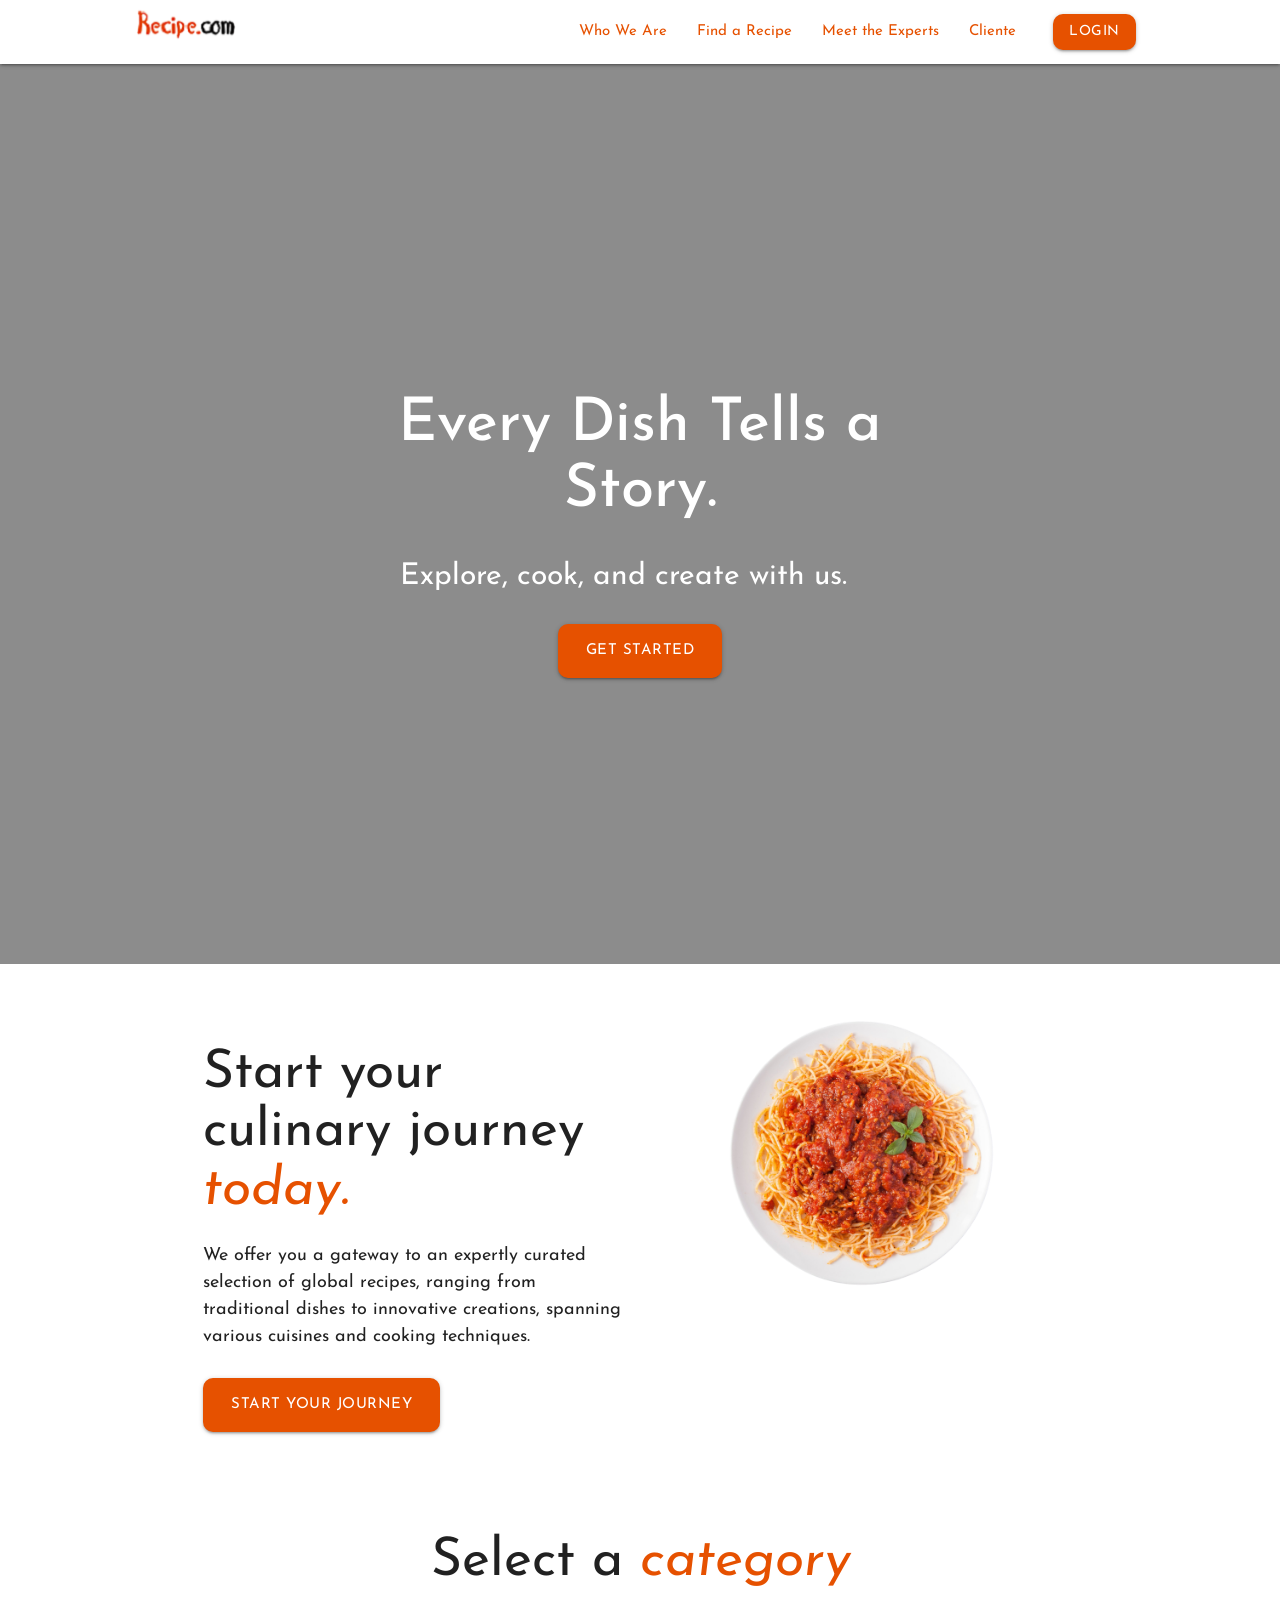
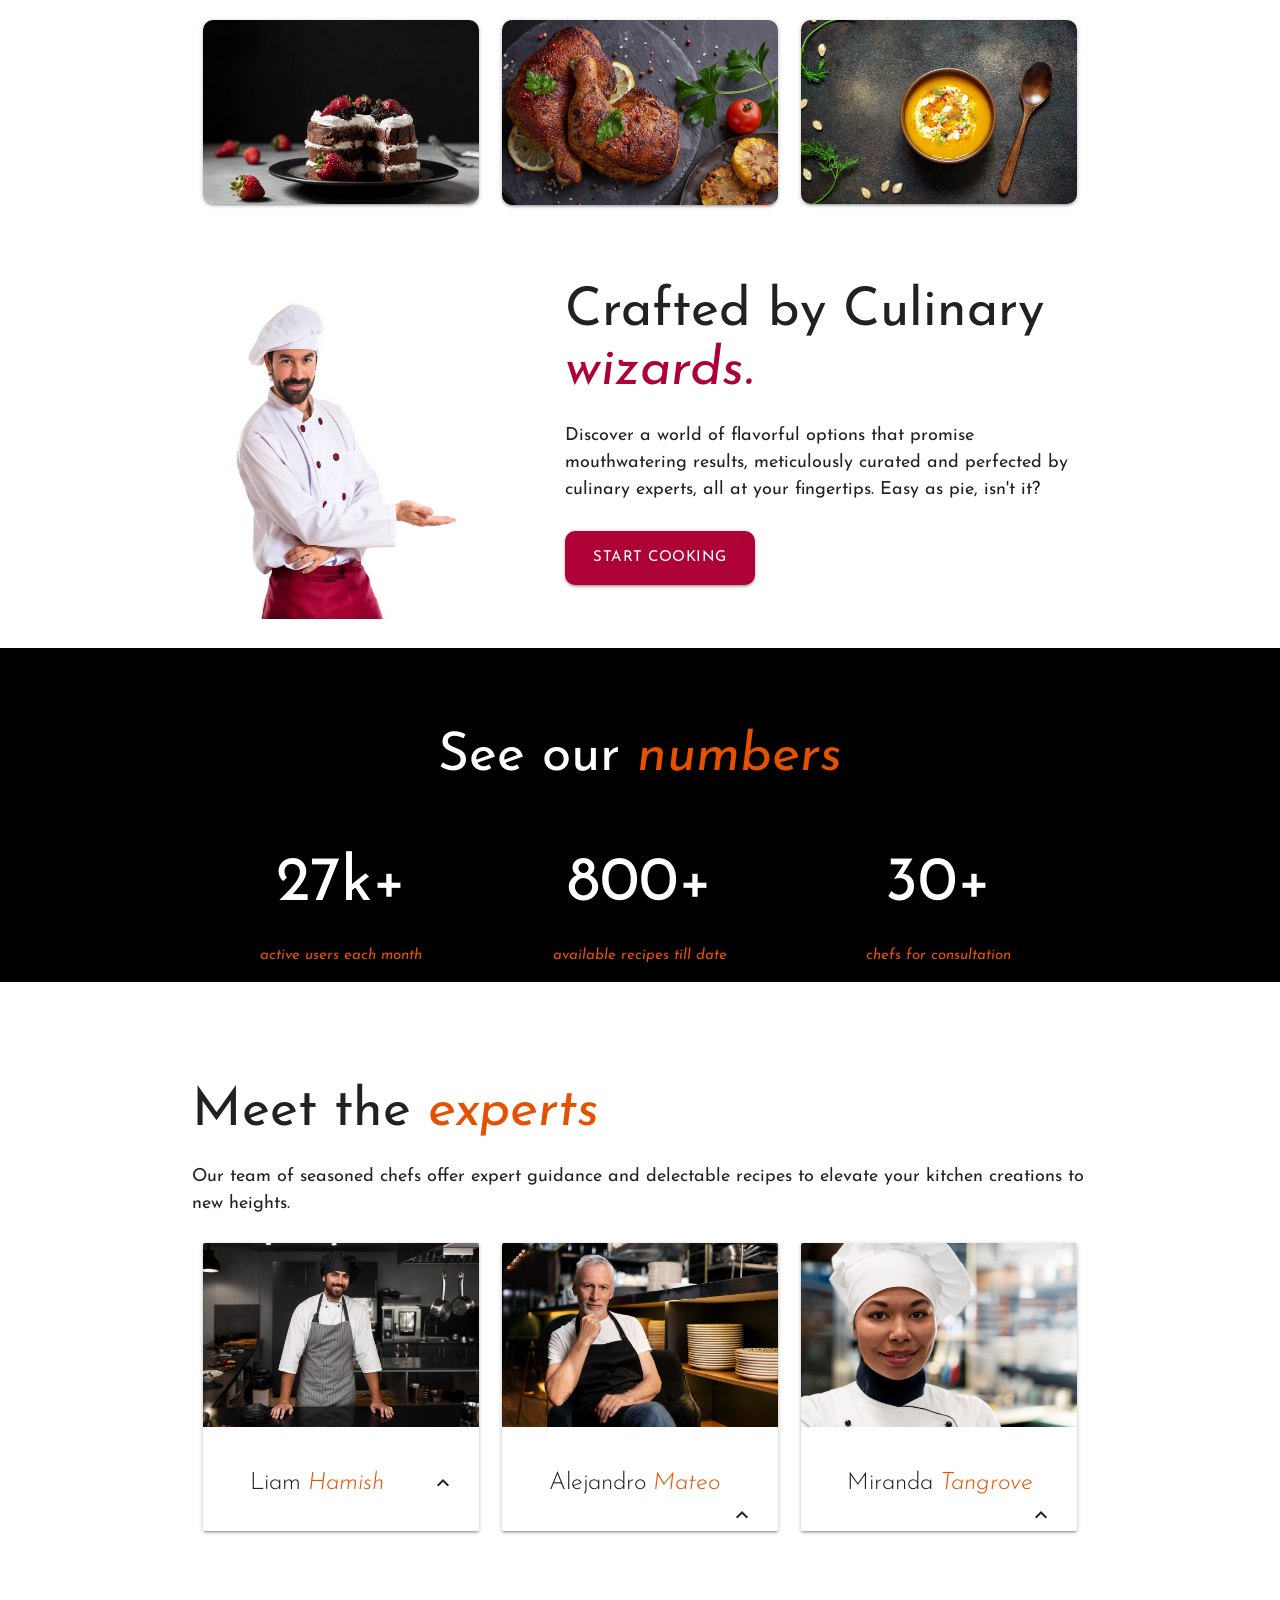
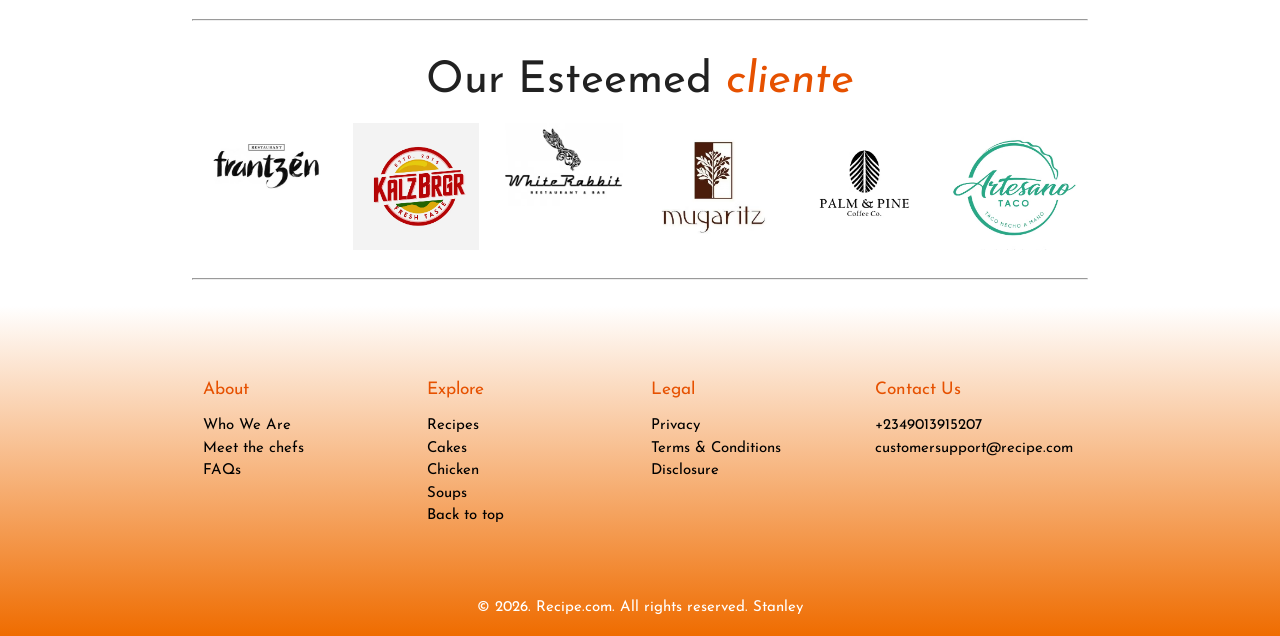
==== commit 50a0079b: "Added back top top link." ====
--- a/index.html
+++ b/index.html
@@ -22,7 +22,7 @@
     <link rel="shortcut icon" href="images/rcon.png" type="image/x-icon">
 </head>
 <body>
-    <header class="scrollspy">
+    <header class="scrollspy" id="header">
         <div class="navbar-fixed">
             <nav class="white ">
                 <a href="#sidenav" class="sidenav-trigger left hide-on-large-only">
@@ -369,6 +369,7 @@
                         <li><a href="all-recipes-cakes.html" class="black-text">Cakes</a></li>
                         <li><a href="all-recipes-chicken.html" class="black-text">Chicken</a></li>
                         <li><a href="all-recipes-soups.html" class="black-text">Soups</a></li>
+                        <li><a href="#header" class="black-text">Back to top</a></li>
                     </ul>
                 </div>
                 <div class="col s12 m6 l3">
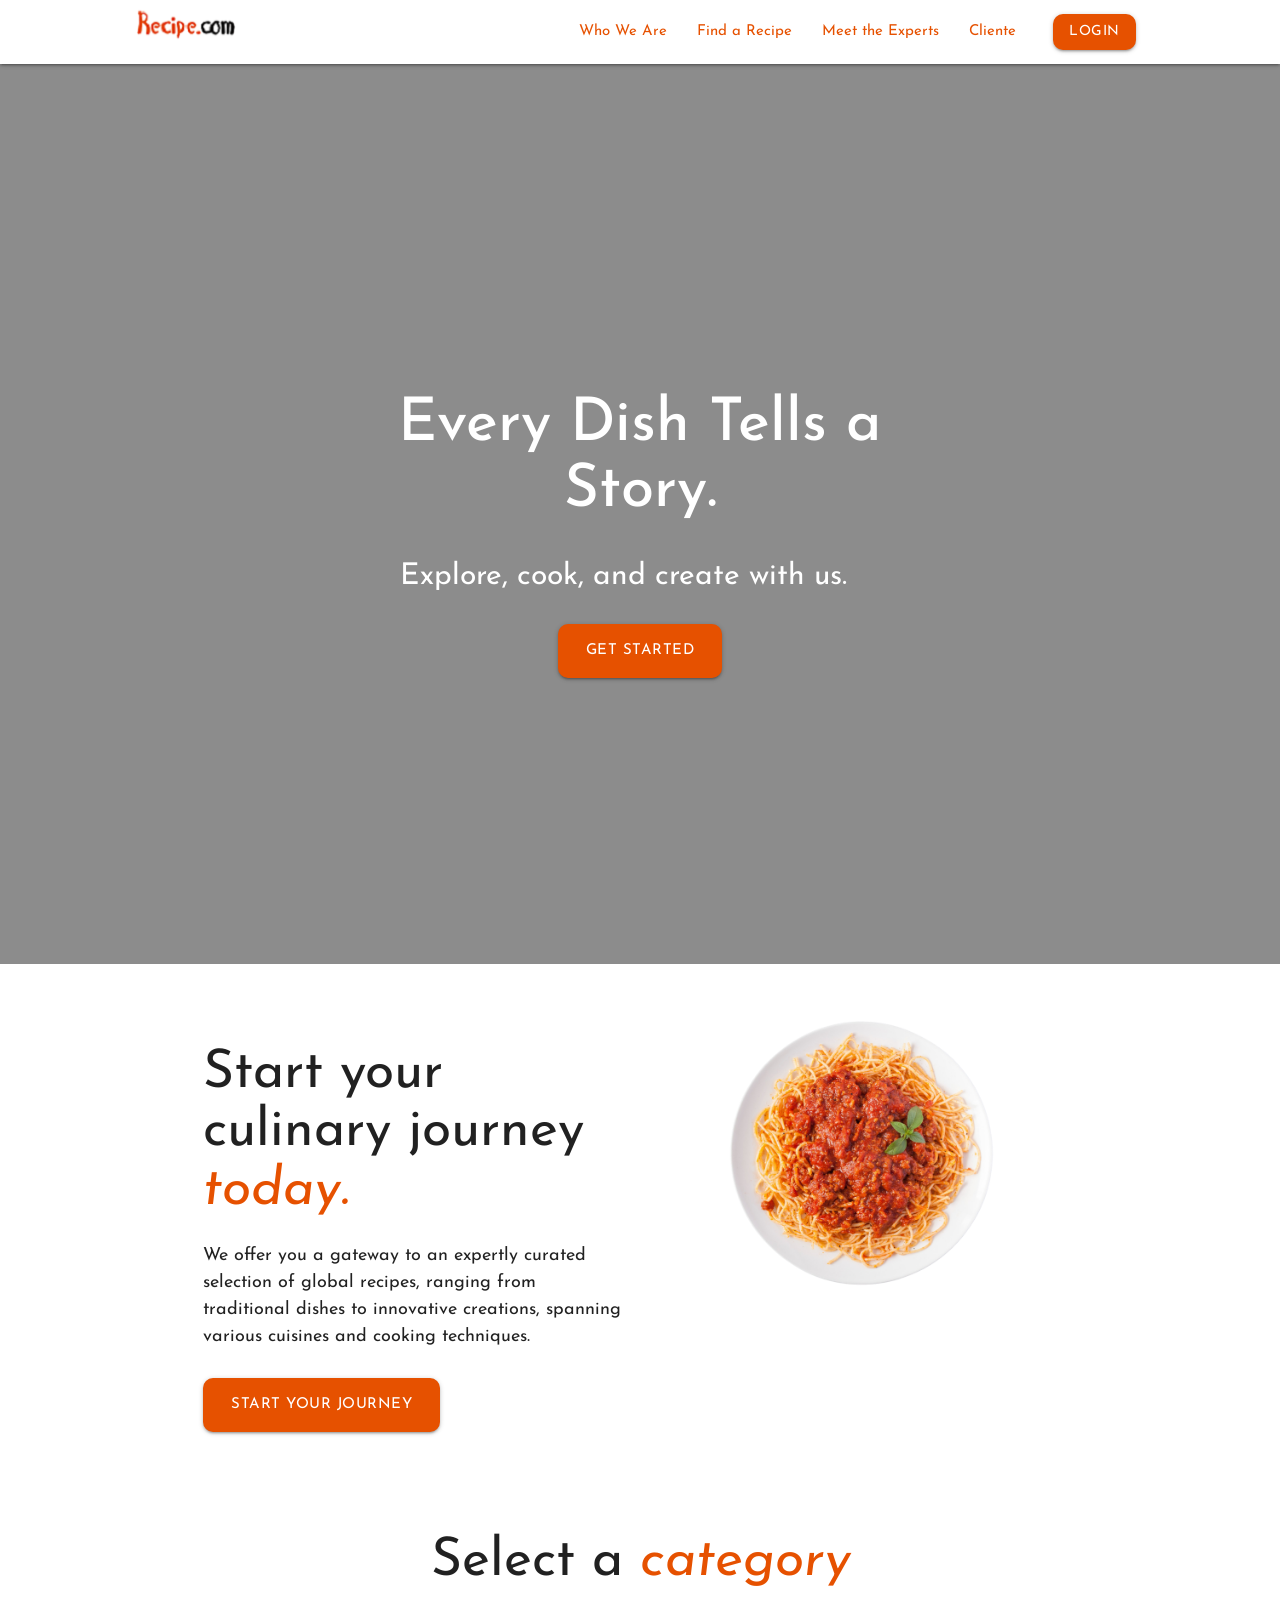
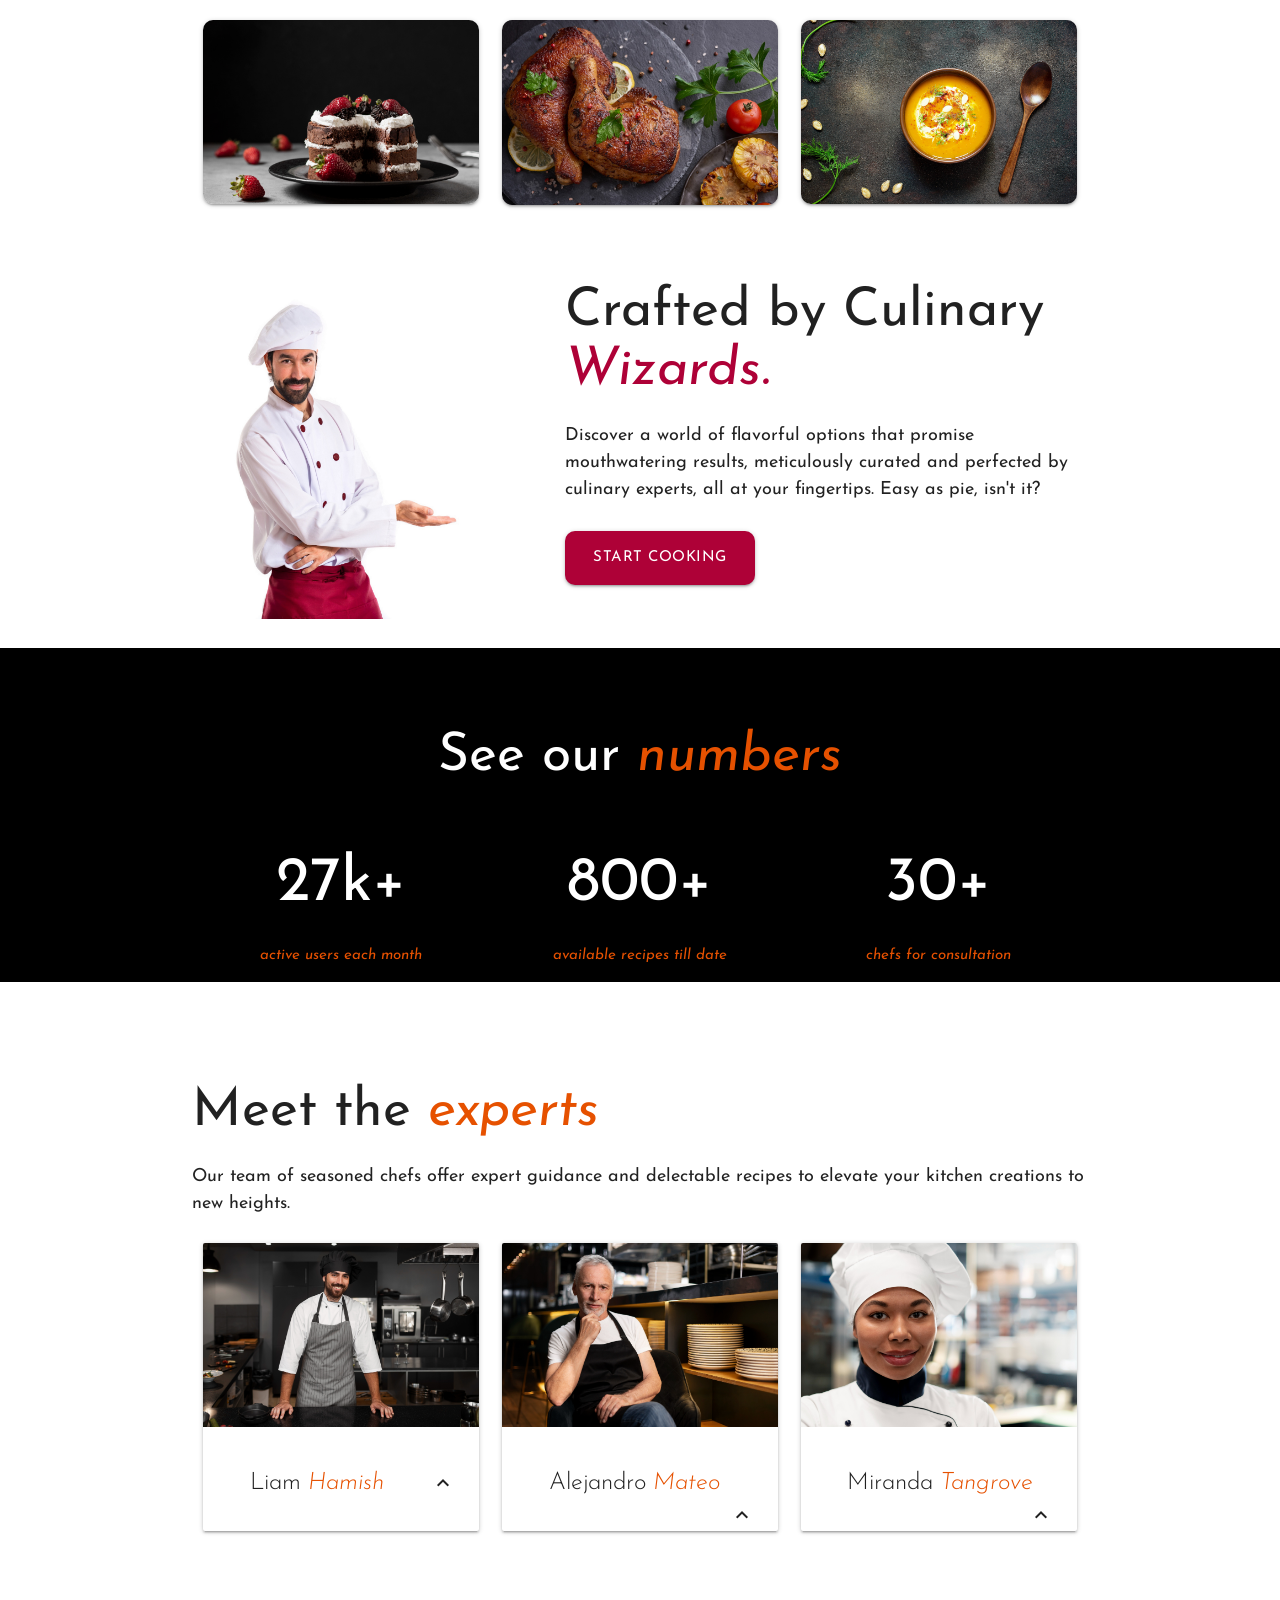
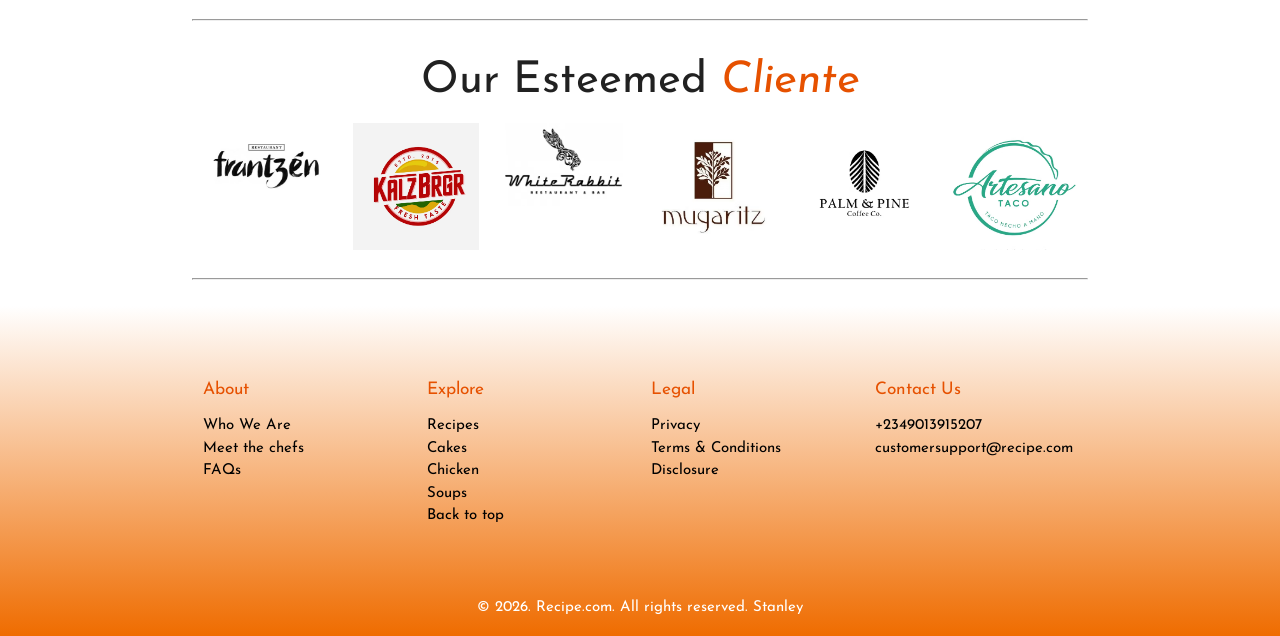
==== commit 64c19748: "fixed a malfunctionin link." ====
--- a/index.html
+++ b/index.html
@@ -221,8 +221,8 @@
                         <img src="images/chef-thumbs-up.jpg" alt="Chef" class="responsive-img hide-on-med-and-up">
                     </div>
                     <div class="s12 m8 l7">
-                        <h2 class="hide-on-small-and-down">Crafted by Culinary <span class="italic chef-color-text">wizards.</span></h2>
-                        <h4 class="hide-on-med-and-up center">Crafted by Culinary <span class="italic chef-color-text">wizards.</span></h4>
+                        <h2 class="hide-on-small-and-down">Crafted by Culinary <span class="italic chef-color-text">Wizards.</span></h2>
+                        <h4 class="hide-on-med-and-up center">Crafted by Culinary <span class="italic chef-color-text">Wizards.</span></h4>
                         <p>Discover a world of flavorful options that promise mouthwatering results, meticulously curated and perfected by culinary experts, all at your fingertips. Easy as pie, isn't it?</p>
                         <a href="#" class="btn-large start-cooking-btn chef-color">START COOKING</a>
                     </div>
@@ -322,8 +322,8 @@
             <div class="container">
                 <hr>
                 <div class="category-section-title">
-                    <h3 class="hide-on-small-and-down">Our Esteemed <span class="italic orange-text text-darken-4">cliente</span></h3>
-                    <h4 class="hide-on-med-and-up center">Our Esteemed <span class="italic orange-text text-darken-4">cliente</span></h4>
+                    <h3 class="hide-on-small-and-down">Our Esteemed <span class="italic orange-text text-darken-4">Cliente</span></h3>
+                    <h4 class="hide-on-med-and-up center">Our Esteemed <span class="italic orange-text text-darken-4">Cliente</span></h4>
                 </div>
                 <!-- Clients logo -->
                 <div class="row">
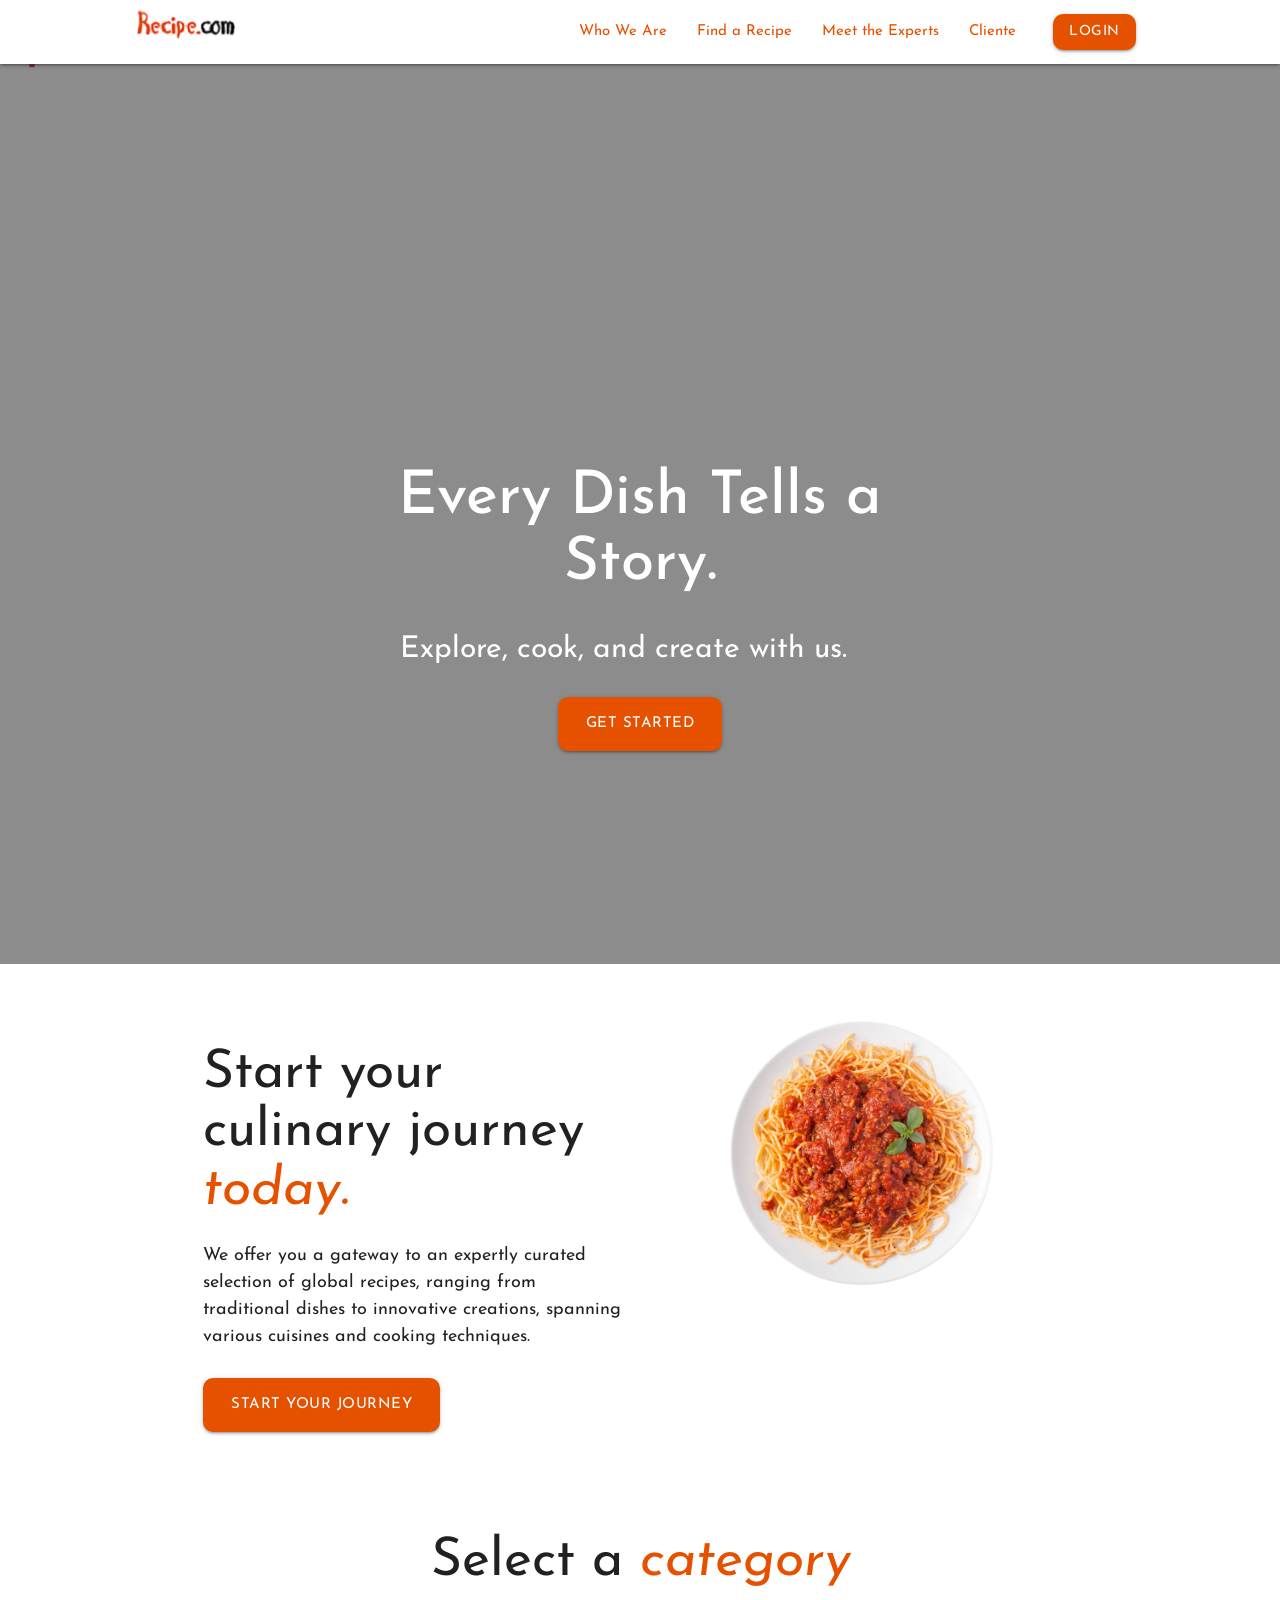
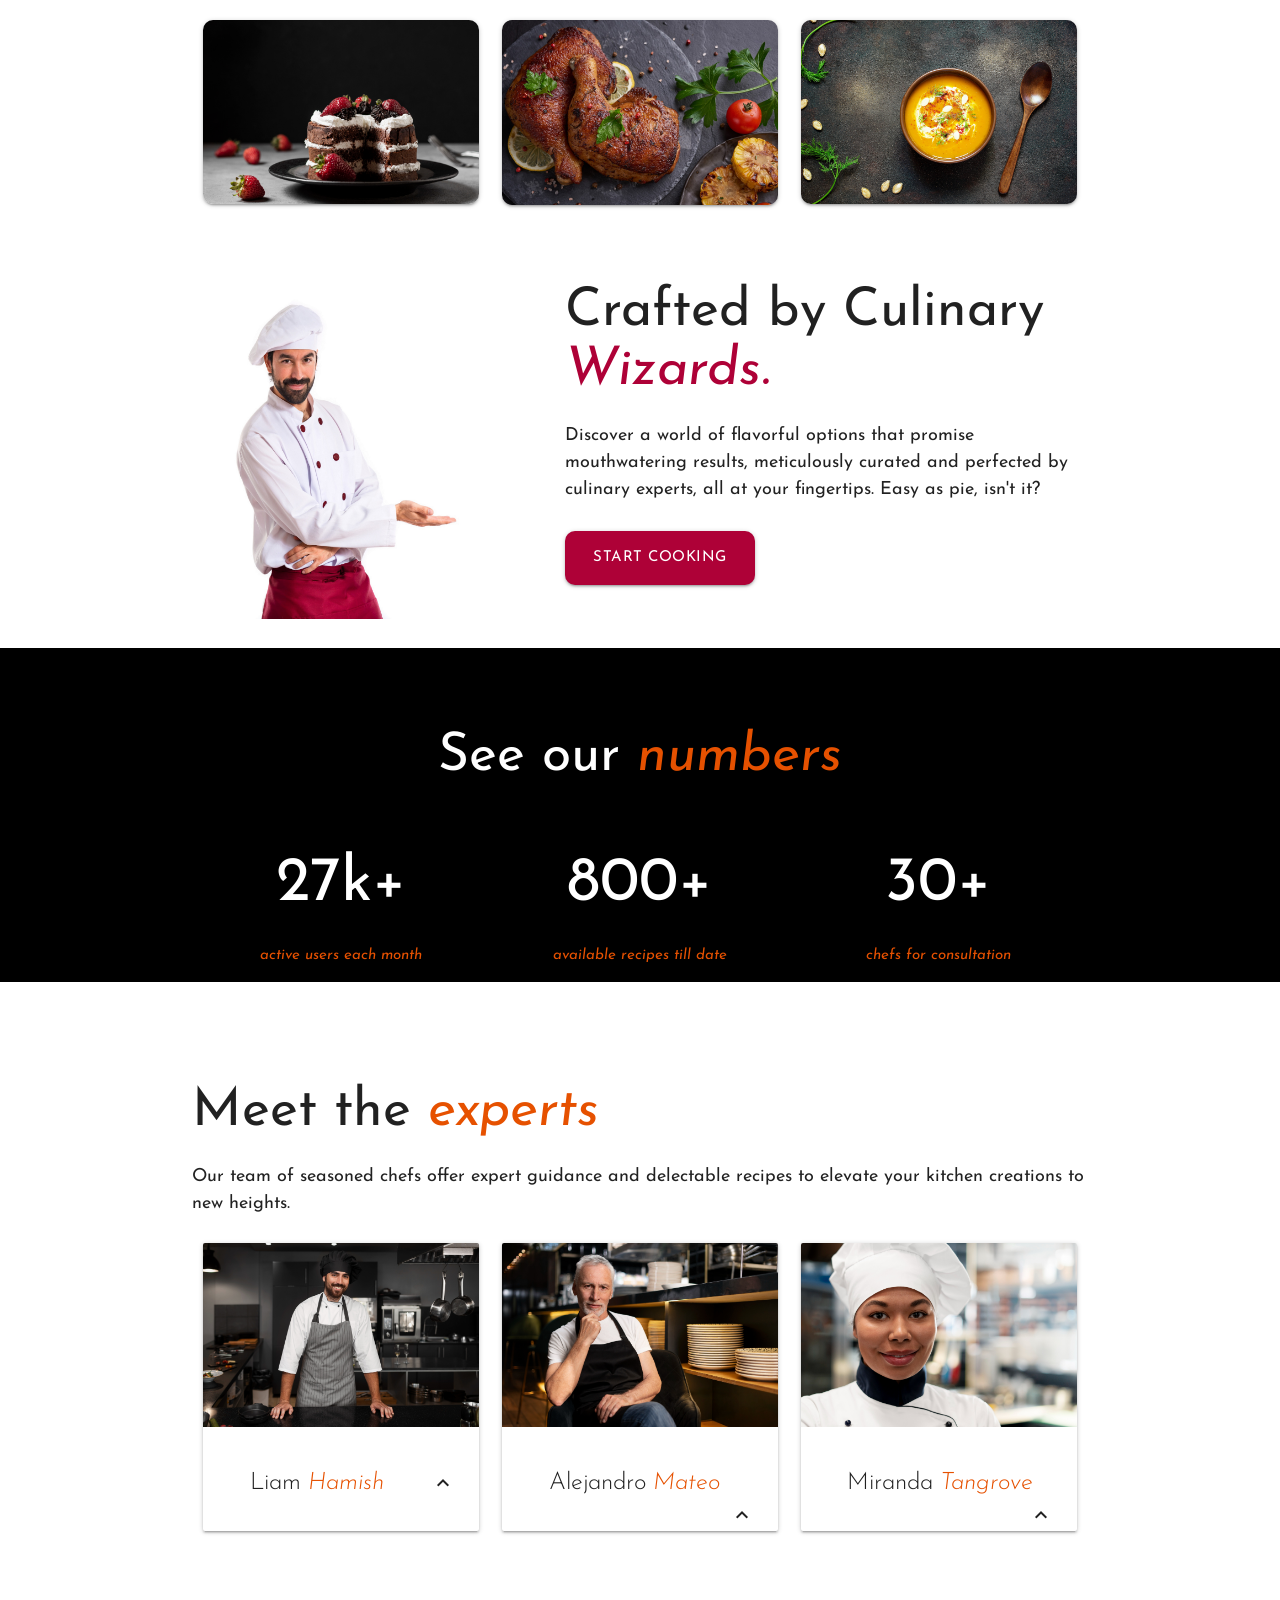
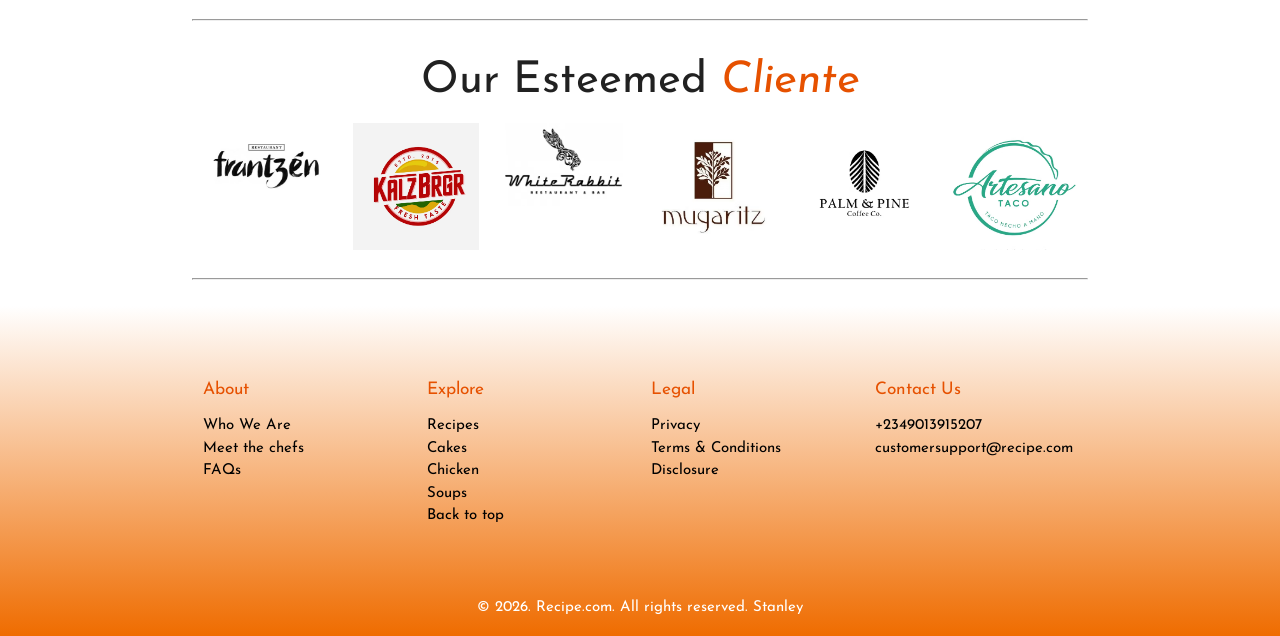
==== commit 3c44f3db: "Testing a preloader" ====
--- a/index.html
+++ b/index.html
@@ -70,6 +70,21 @@
         </ul>
 
         <section class="hero">
+
+            <div class="preloader-wrapper big active">
+                <div class="spinner-layer spinner-red-only">
+                <div class="circle-clipper left">
+                    <div class="circle"></div>
+                </div><div class="gap-patch">
+                    <div class="circle"></div>
+                </div><div class="circle-clipper right">
+                    <div class="circle"></div>
+                </div>
+                </div>
+            </div>
+
+
+
             <!-- Desktop Video -->
             <video class="hero-video hide-on-small-and-down"
                 autoplay
@@ -134,7 +149,7 @@
                         <div class="my-modal-container round-edge">
                             <div class="card round-edge">
                                 <div class="card-image">
-                                    <img src="images/cake-main.jpg" alt="Cake" class="responsive-img round-edge">
+                                    <img src="images/cake-main.jpg" alt="Cake" class="responsive-img round-edge" loading="lazy">
                                 </div>
                             </div>
                             <a href="all-recipes-cakes.html" class="my-modal round-edge">
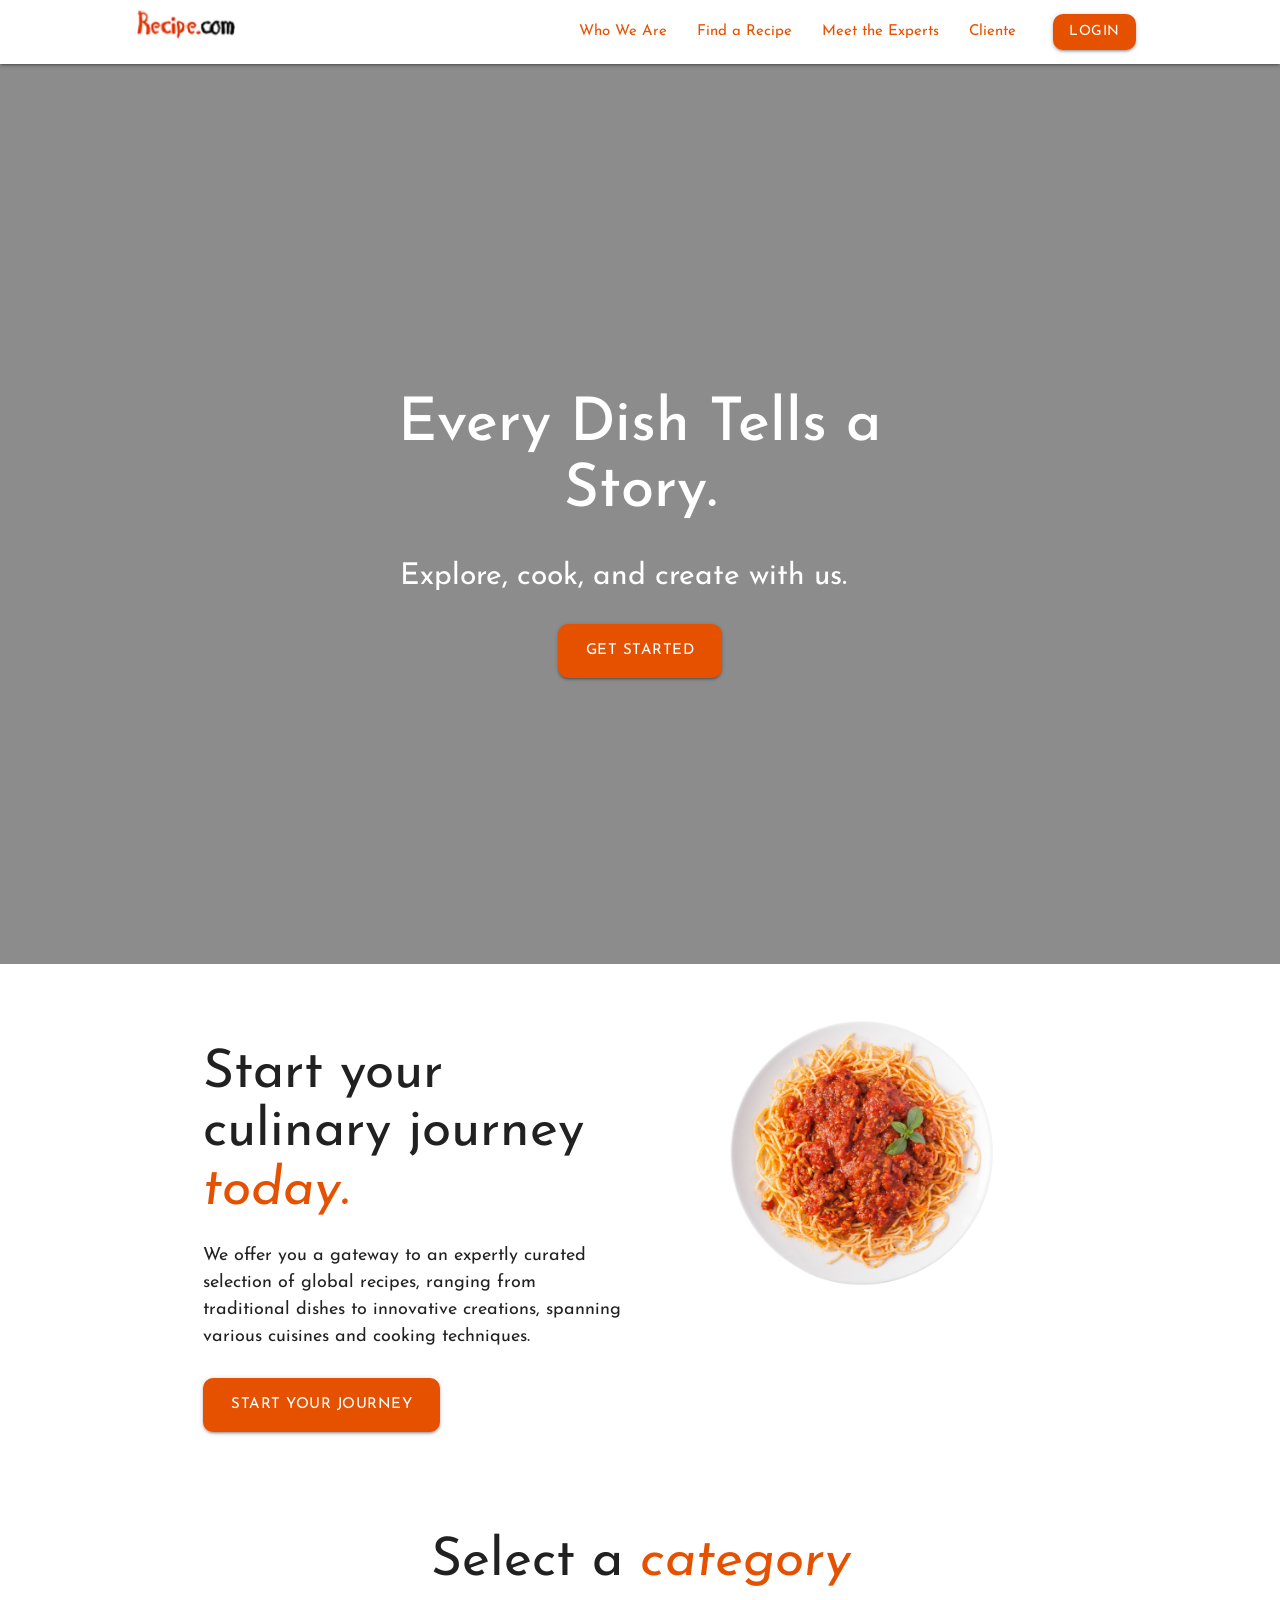
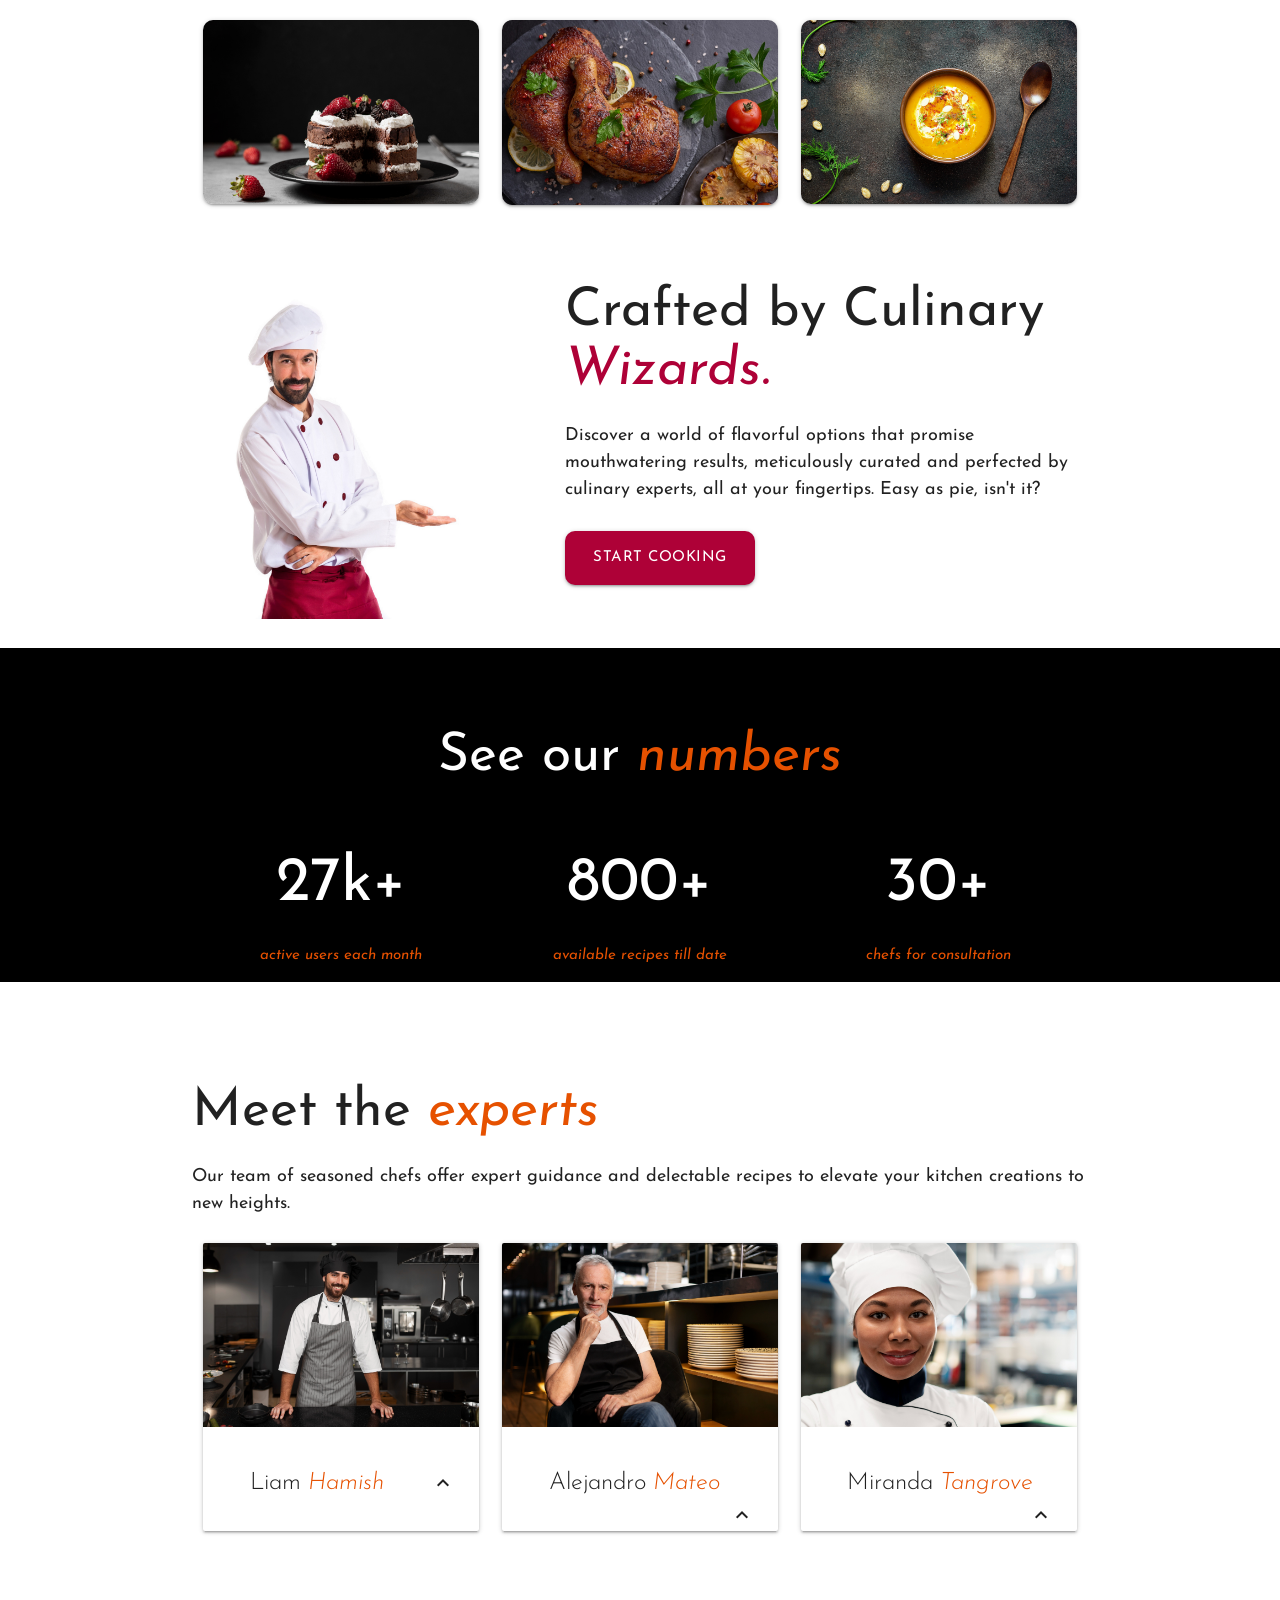
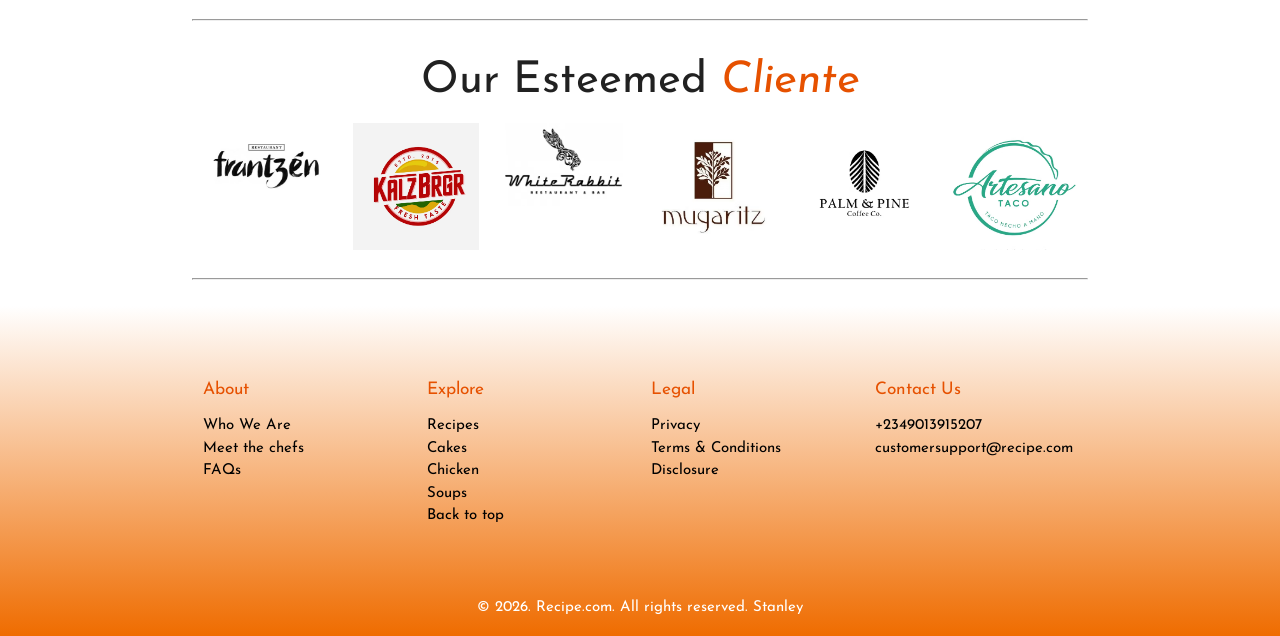
==== commit 5e986e12: "still testing preloader" ====
--- a/index.html
+++ b/index.html
@@ -70,16 +70,17 @@
         </ul>
 
         <section class="hero">
-
-            <div class="preloader-wrapper big active">
-                <div class="spinner-layer spinner-red-only">
-                <div class="circle-clipper left">
-                    <div class="circle"></div>
-                </div><div class="gap-patch">
-                    <div class="circle"></div>
-                </div><div class="circle-clipper right">
-                    <div class="circle"></div>
-                </div>
+            <div class="preloader-container-m">
+                <div class="preloader-wrapper big active pr-box">
+                    <div class="spinner-layer spinner-red-only">
+                    <div class="circle-clipper left">
+                        <div class="circle"></div>
+                    </div><div class="gap-patch">
+                        <div class="circle"></div>
+                    </div><div class="circle-clipper right">
+                        <div class="circle"></div>
+                    </div>
+                    </div>
                 </div>
             </div>
 
--- a/css/style.css
+++ b/css/style.css
@@ -149,13 +149,13 @@
     justify-content: center;
 }
 
-.my-modal-container{
+.my-modal-container,.preloader-container-m{
     position: relative;
 }
 .my-modal-container:hover .my-modal{
     opacity: 1;
 }
-.my-modal{
+.my-modal, .pr-box{
     position: absolute;
     top: 0;
     left: 0;
